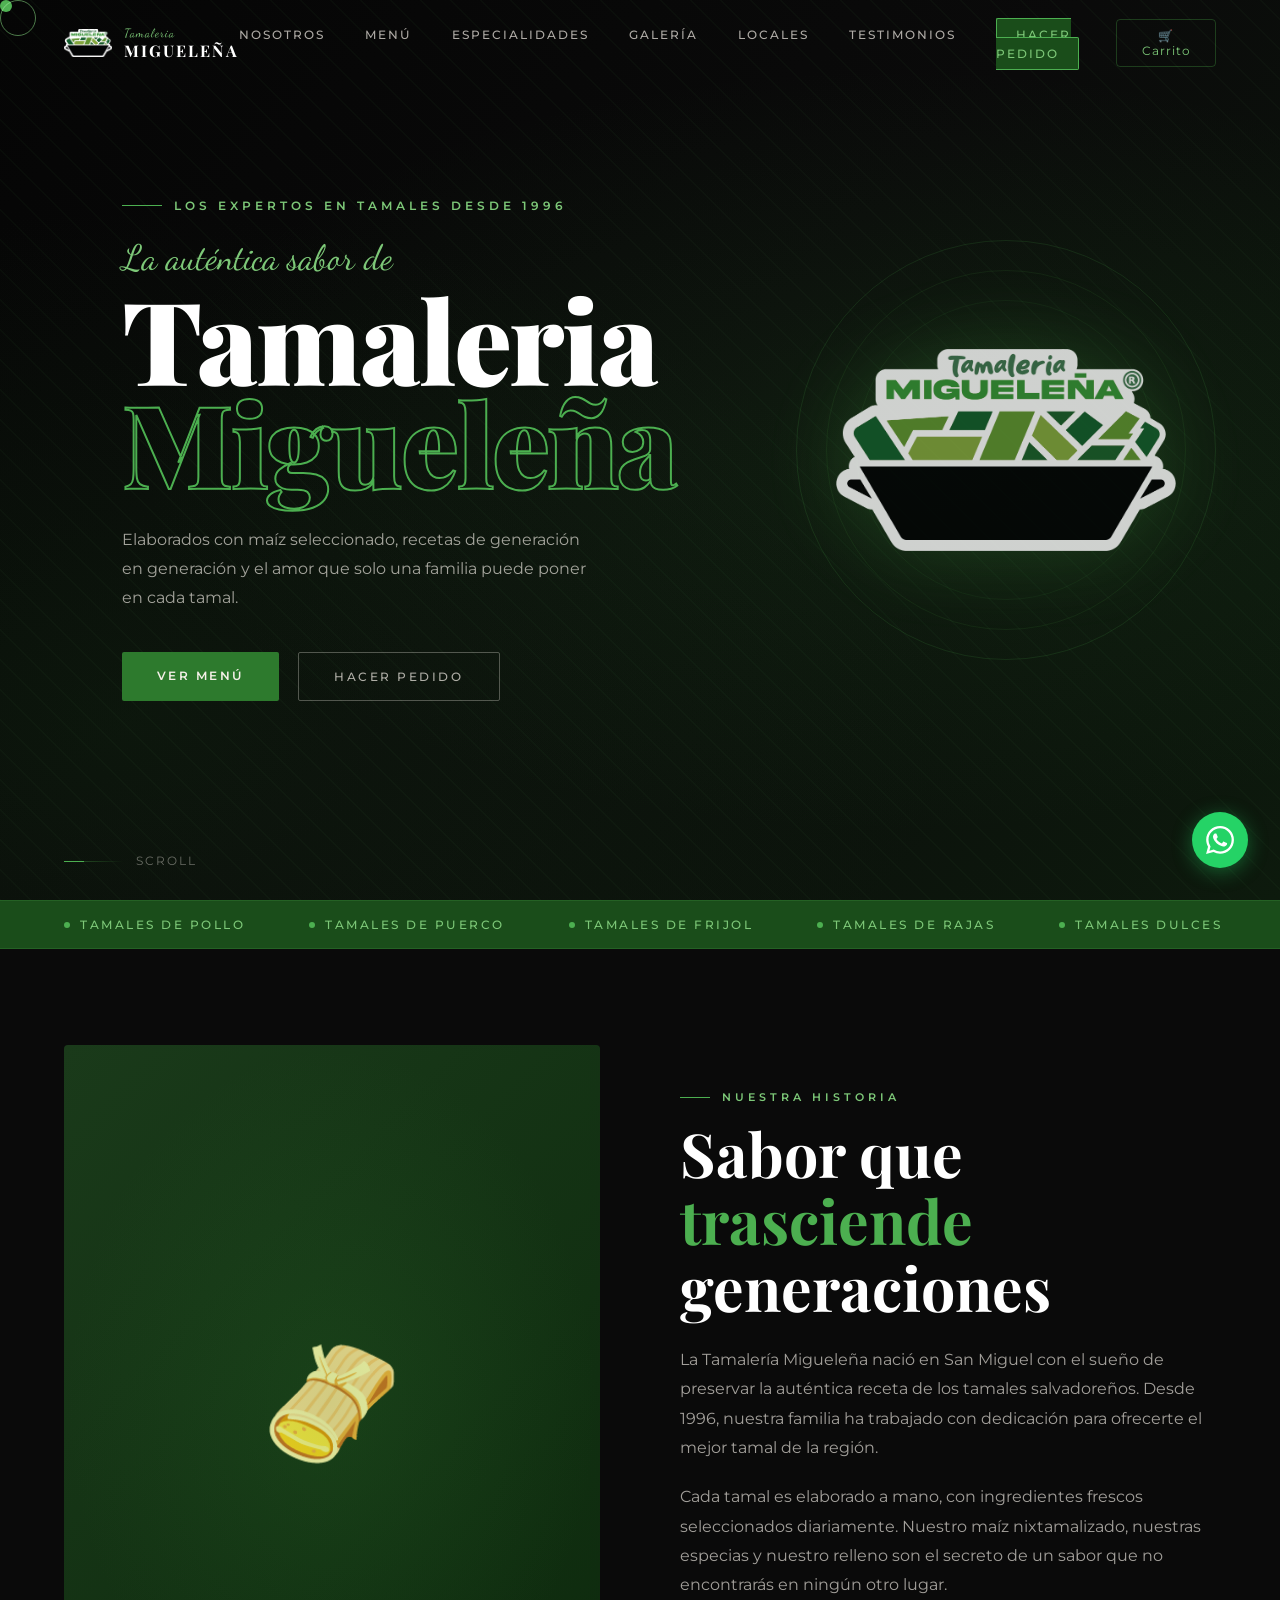
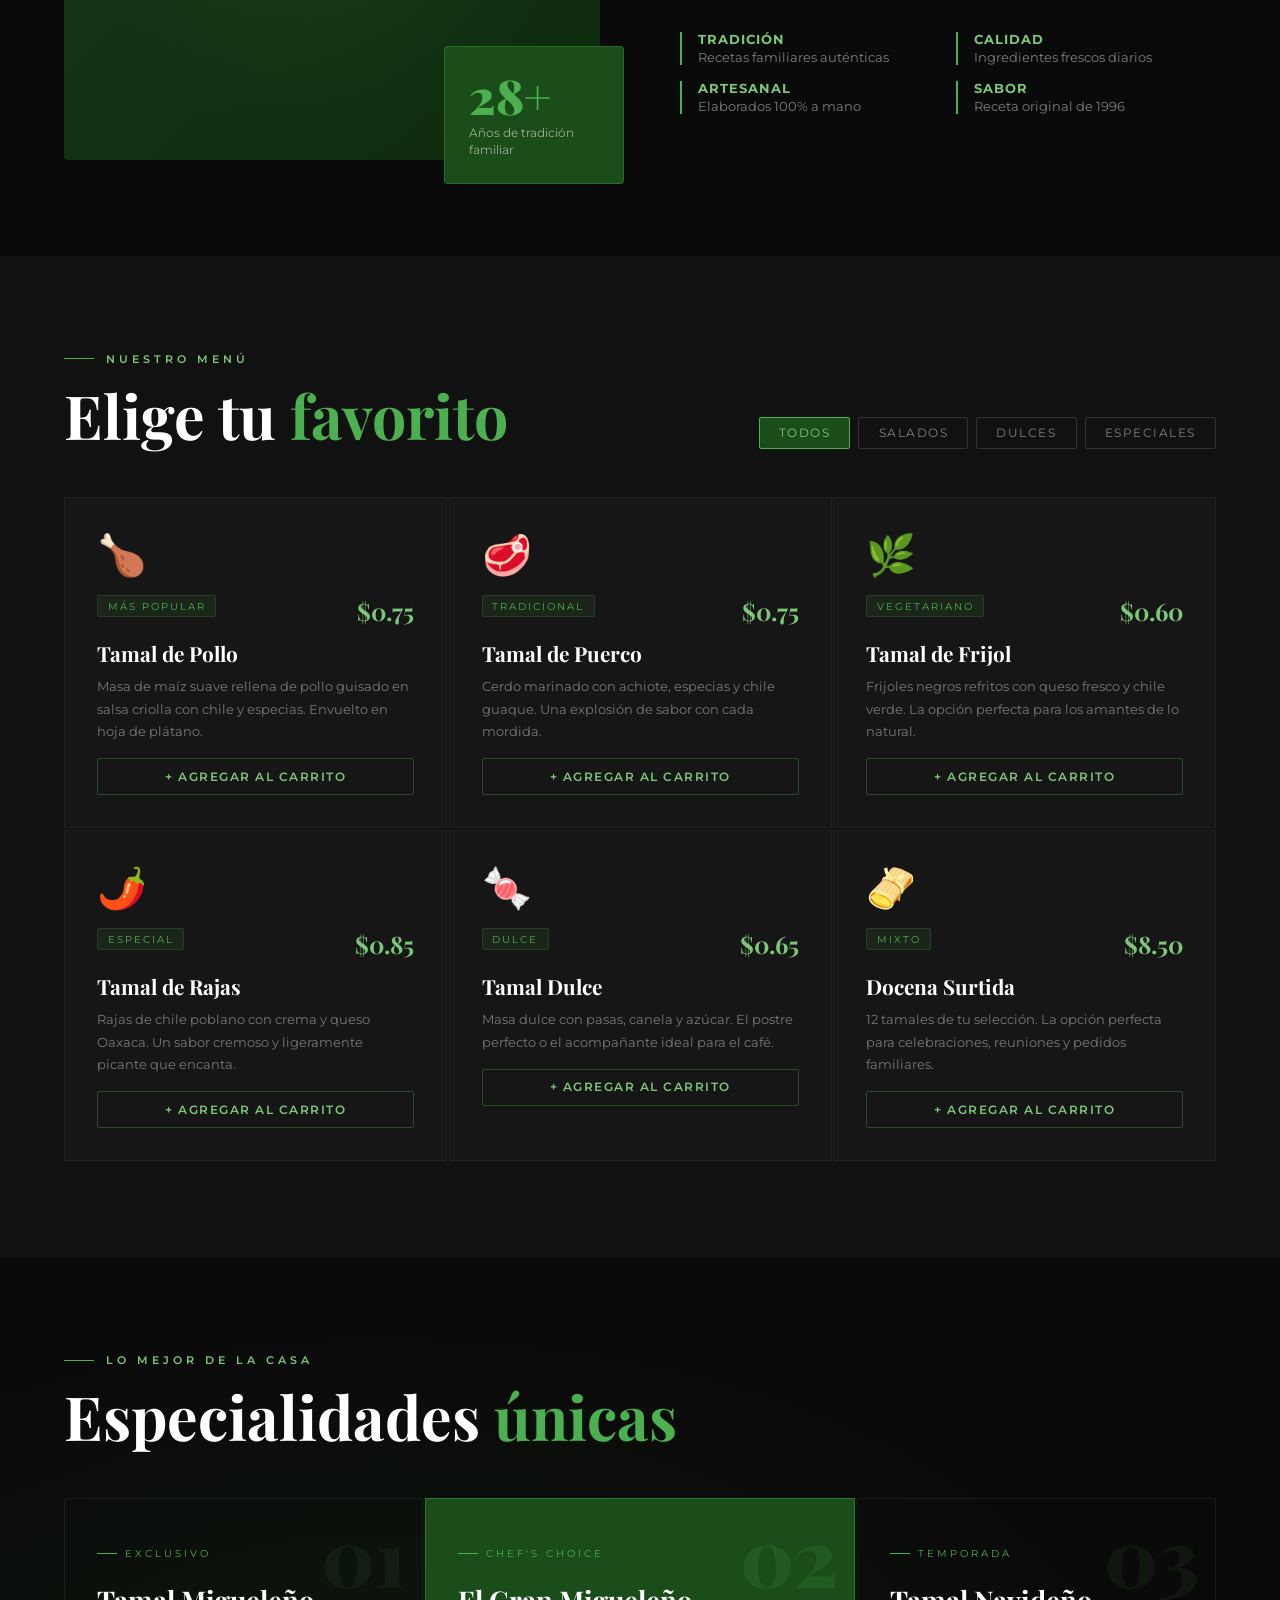
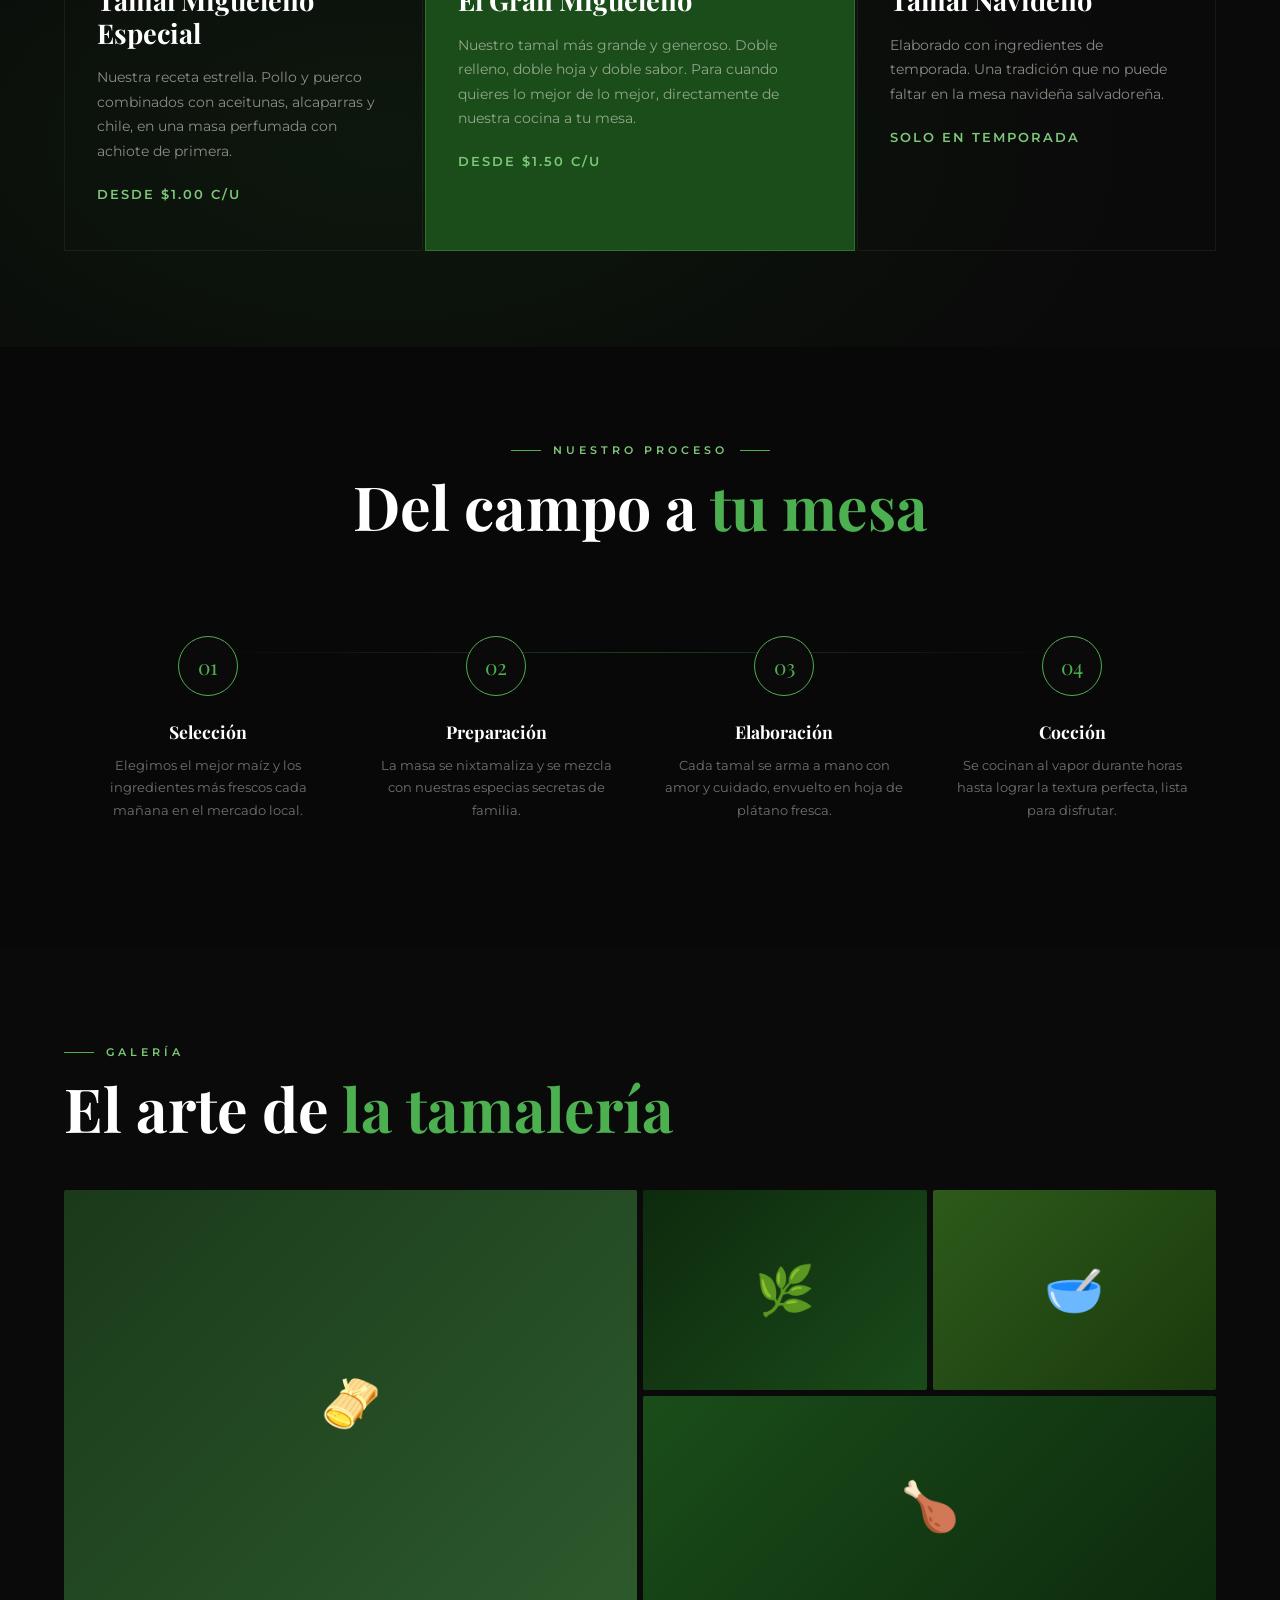
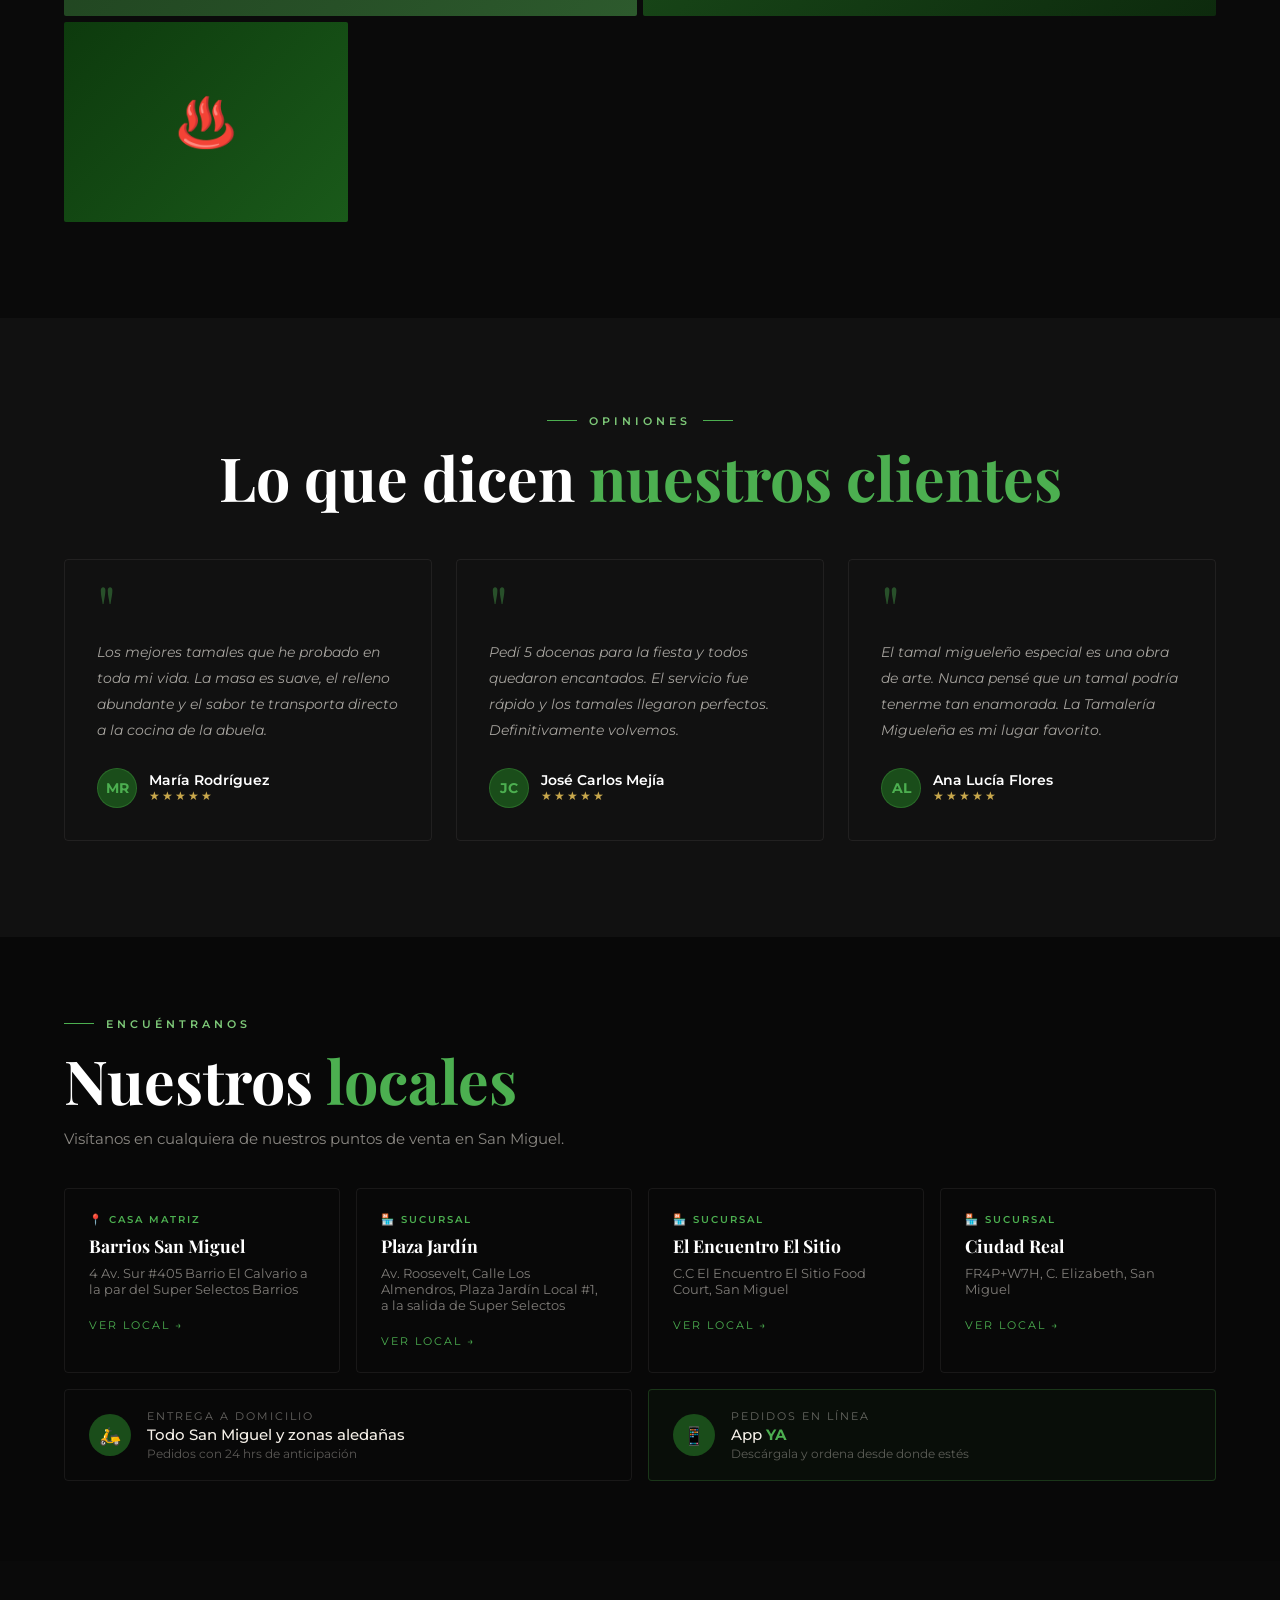
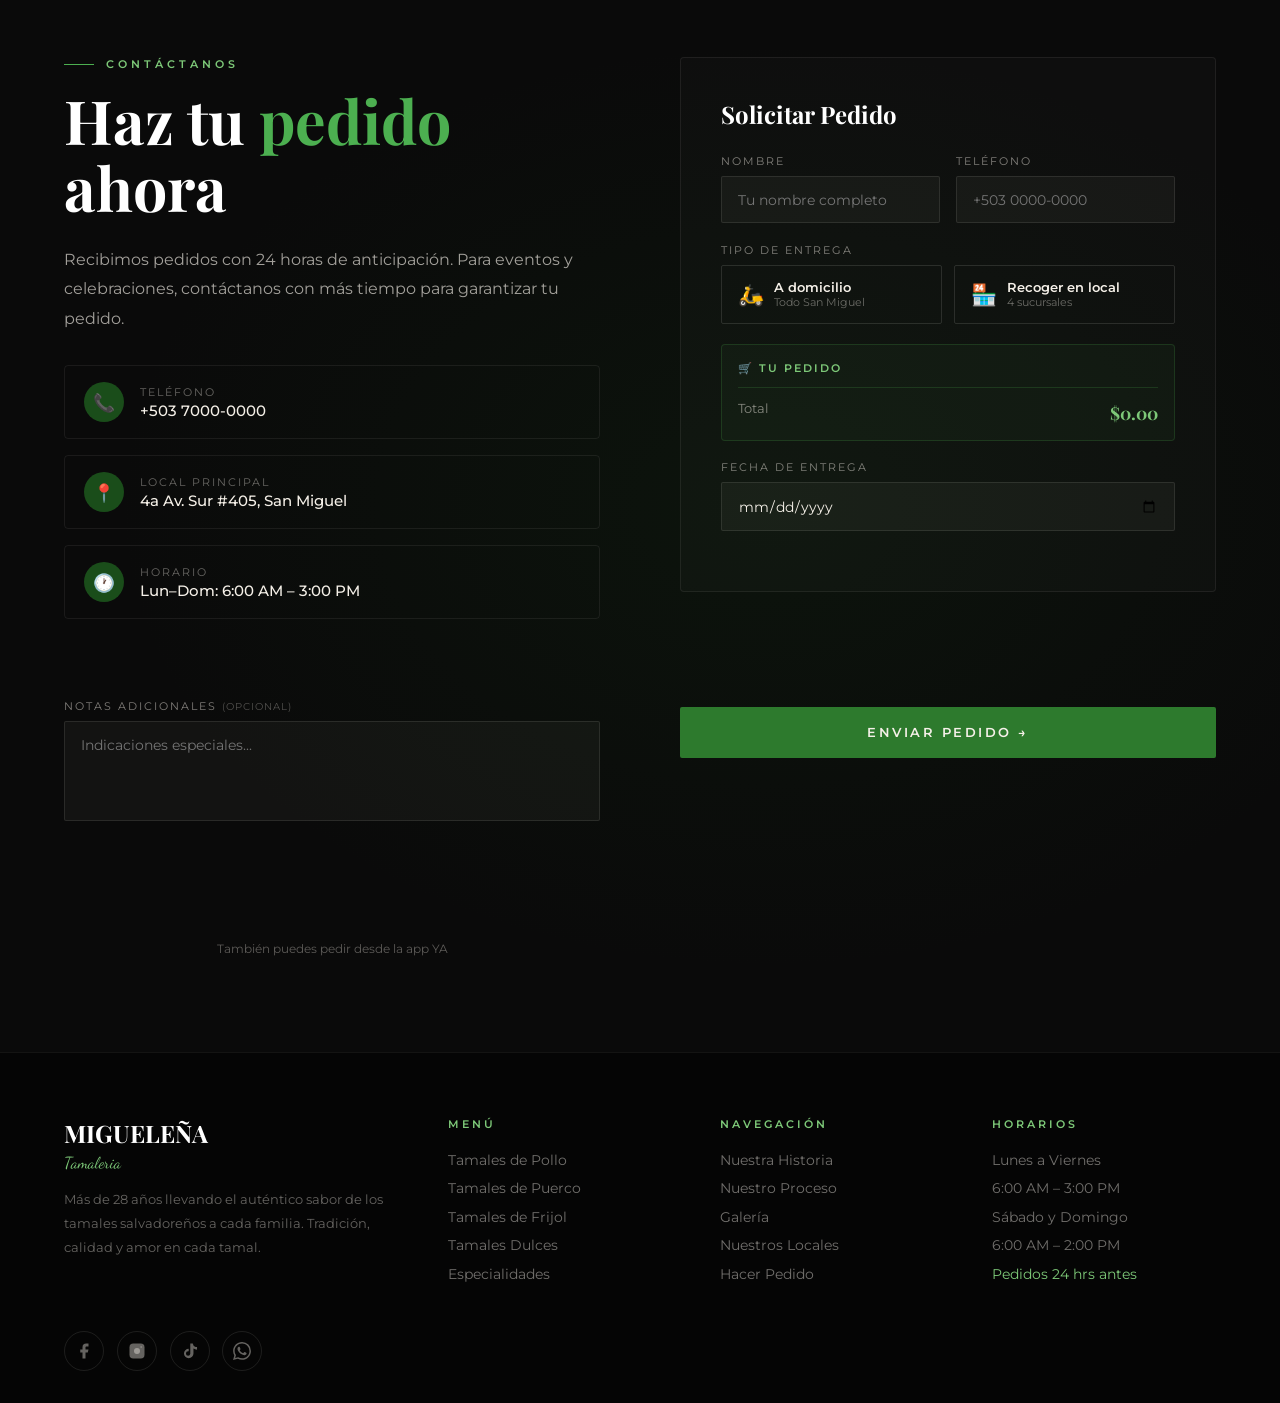
==== index.html @ 34d261a5 "Primer commit" ====
<!DOCTYPE html>
<html lang="es">
<head>
<meta charset="UTF-8">
<meta name="viewport" content="width=device-width, initial-scale=1.0">
<title>Tamalería Migueleña</title>
<link href="https://fonts.googleapis.com/css2?family=Playfair+Display:ital,wght@0,400;0,700;0,900;1,400&family=Montserrat:wght@300;400;500;600;700&family=Dancing+Script:wght@600&display=swap" rel="stylesheet">
<link rel="stylesheet" href="styles.css">
</head>
<body>

<!-- CURSOR -->
<div class="cursor" id="cursor"></div>
<div class="cursor-ring" id="cursor-ring"></div>

<!-- NAVBAR -->
<nav id="navbar">
  <a href="#hero" class="nav-logo">
    <div class="nav-logo-icon" style="background:transparent;border:none;padding:0;width:48px;height:48px;">
      <img src="LOGO-TAMALERIA LA MIGUELEÑA.png" style="width:100%;height:100%;object-fit:contain;">
    </div>
    <div class="nav-logo-text">
      <span class="nav-logo-top">Tamaleria</span>
      <span class="nav-logo-bottom">Migueleña</span>
    </div>
  </a>
  <ul class="nav-links">
    <li><a href="#nosotros">Nosotros</a></li>
    <li><a href="#menu">Menú</a></li>
    <li><a href="#especialidades">Especialidades</a></li>
    <li><a href="#galeria">Galería</a></li>
    <li><a href="#locales">Locales</a></li>
    <li><a href="#testimonios">Testimonios</a></li>
    <li><a href="#pedidos" class="nav-cta">Hacer Pedido</a></li>
  </ul>
  <button onclick="toggleCarrito()" style="position:relative;background:transparent;border:1px solid rgba(77,175,74,0.3);border-radius:4px;padding:0.5rem 1rem;color:var(--verde-claro);cursor:pointer;font-family:'Montserrat',sans-serif;font-size:0.75rem;letter-spacing:1px;">
    🛒 Carrito
    <span id="carrito-badge" style="display:none;position:absolute;top:-8px;right:-8px;background:var(--verde-brillante);color:var(--negro);width:20px;height:20px;border-radius:50%;font-size:0.65rem;font-weight:700;align-items:center;justify-content:center;">0</span>
  </button>
  <button class="hamburger" id="hamburger" aria-label="Abrir menú">
    <span></span><span></span><span></span>
  </button>
</nav>

<!-- MOBILE MENU -->
<div class="mobile-menu" id="mobileMenu">
  <div class="mobile-menu-bg"></div>
  <div class="mobile-menu-pattern"></div>
  <button onclick="hamburger.classList.remove('open'); mobileMenu.classList.remove('open'); document.body.style.overflow='';" style="position:absolute;top:1.5rem;right:1.5rem;background:rgba(26,77,26,0.6);border:1px solid rgba(77,175,74,0.4);color:var(--verde-claro);width:44px;height:44px;border-radius:50%;font-size:1.3rem;cursor:pointer;display:flex;align-items:center;justify-content:center;z-index:10;">✕</button>
  <ul class="mobile-nav-links">
    <li><a href="#nosotros" class="mobile-link">Nosotros <span class="mobile-nav-arrow">→</span></a></li>
    <li><a href="#menu" class="mobile-link">Menú <span class="mobile-nav-arrow">→</span></a></li>
    <li><a href="#especialidades" class="mobile-link">Especialidades <span class="mobile-nav-arrow">→</span></a></li>
    <li><a href="#galeria" class="mobile-link">Galería <span class="mobile-nav-arrow">→</span></a></li>
    <li><a href="#locales" class="mobile-link">Locales <span class="mobile-nav-arrow">→</span></a></li>
    <li><a href="#testimonios" class="mobile-link">Testimonios <span class="mobile-nav-arrow">→</span></a></li>
  </ul>
  <div class="mobile-nav-cta-wrap">
    <a href="#pedidos" class="mobile-nav-cta mobile-link">Hacer Pedido →</a>
  </div>
  <div class="mobile-menu-footer">
    <a href="https://www.facebook.com/tamaleriamiguelenasv/?locale=es_LA" target="_blank" class="mobile-social">Facebook</a>
    <a href="https://www.instagram.com/tamaleriamiguelena/" target="_blank" class="mobile-social">Instagram</a>
    <a href="https://www.tiktok.com/@tamaleria.miguelena?is_from_webapp=1&sender_device=pc" target="_blank" class="mobile-social">TikTok</a>
    <a href="https://wa.me/50370000000" target="_blank" class="mobile-social">WhatsApp</a>
  </div>
</div>

<!-- CARRITO -->
<div id="carrito-panel" style="position:fixed;top:0;right:-420px;width:380px;max-width:95vw;height:100vh;background:#0d0d0d;border-left:1px solid rgba(77,175,74,0.2);z-index:2000;padding:2rem 1.5rem;display:flex;flex-direction:column;gap:1rem;transition:right 0.4s cubic-bezier(.23,1,.32,1);overflow-y:auto;">
  <div style="display:flex;justify-content:space-between;align-items:center;">
    <div style="font-family:'Playfair Display',serif;font-size:1.3rem;color:var(--blanco);font-weight:700;">Tu Pedido</div>
    <button onclick="toggleCarrito()" style="background:transparent;border:none;color:rgba(245,240,232,0.5);font-size:1.5rem;cursor:pointer;">✕</button>
  </div>
  <div id="carrito-vacio" style="text-align:center;padding:2rem 0;color:rgba(245,240,232,0.3);font-size:0.88rem;">Tu carrito está vacío.<br>Agrega tamales desde el menú.</div>
  <div id="carrito-lista"></div>
  <div style="border-top:1px solid rgba(77,175,74,0.2);padding-top:1rem;display:flex;justify-content:space-between;align-items:center;">
    <span style="font-size:0.8rem;letter-spacing:2px;text-transform:uppercase;color:rgba(245,240,232,0.5);">Total</span>
    <span id="carrito-total" style="font-family:'Playfair Display',serif;font-size:1.5rem;color:var(--verde-claro);font-weight:700;">$0.00</span>
  </div>
 <button id="carrito-btn" onclick="toggleCarrito(); document.getElementById('pedidos').scrollIntoView({behavior:'smooth'});" style="width:100%;padding:1.1rem;background:var(--verde-medio);border:none;color:var(--crema);font-family:'Montserrat',sans-serif;font-size:0.8rem;font-weight:600;letter-spacing:2.5px;text-transform:uppercase;cursor:pointer;border-radius:2px;opacity:0.4;pointer-events:none;">
    Terminar Pedido →
  </button>
</div>
<div id="carrito-overlay" onclick="toggleCarrito()" style="display:none;position:fixed;inset:0;background:rgba(0,0,0,0.5);z-index:1999;"></div>

<!-- HERO -->
<section id="hero">
  <div class="hero-bg"></div>
  <div class="hero-pattern"></div>
  <div class="hero-content">
    <div class="hero-eyebrow">
      <div class="hero-eyebrow-line"></div>
      <span class="hero-eyebrow-text">Los expertos en tamales desde 1996</span>
    </div>
    <p class="hero-tagline">La auténtica sabor de</p>
    <h1 class="hero-title">
      Tamaleria<br>
      <span>Migueleña</span>
    </h1>
    <p class="hero-desc">Elaborados con maíz seleccionado, recetas de generación en generación y el amor que solo una familia puede poner en cada tamal.</p>
    <div class="hero-actions">
      <a href="#menu" class="btn-primary"><span>Ver Menú</span></a>
      <a href="#pedidos" class="btn-outline">Hacer Pedido</a>
    </div>
  </div>
  <div class="hero-visual">
    <div class="hero-tamale-art">
      <div class="circle-deco"></div>
      <div class="circle-deco"></div>
      <div class="circle-deco"></div>
      <div class="hero-logo-big">
        <img src="LOGO-TAMALERIA LA MIGUELEÑA.png" alt="Tamalería Migueleña" class="pot-illustration" onerror="this.style.display='none'; this.parentNode.innerHTML='<div style=\'font-size:8rem;text-align:center\'>🫔</div>'">
      </div>
    </div>
  </div>
  <div class="hero-scroll">
    <div class="scroll-line"></div>
    Scroll
  </div>
</section>

<!-- STRIP -->
<div class="strip">
  <div class="strip-inner">
    <div class="strip-item"><div class="strip-dot"></div>Tamales de Pollo</div>
    <div class="strip-item"><div class="strip-dot"></div>Tamales de Puerco</div>
    <div class="strip-item"><div class="strip-dot"></div>Tamales de Frijol</div>
    <div class="strip-item"><div class="strip-dot"></div>Tamales de Rajas</div>
    <div class="strip-item"><div class="strip-dot"></div>Tamales Dulces</div>
    <div class="strip-item"><div class="strip-dot"></div>Pedidos al por Mayor</div>
    <div class="strip-item"><div class="strip-dot"></div>Entrega a Domicilio</div>
    <div class="strip-item"><div class="strip-dot"></div>Tamales de Pollo</div>
    <div class="strip-item"><div class="strip-dot"></div>Tamales de Puerco</div>
    <div class="strip-item"><div class="strip-dot"></div>Tamales de Frijol</div>
    <div class="strip-item"><div class="strip-dot"></div>Tamales de Rajas</div>
    <div class="strip-item"><div class="strip-dot"></div>Tamales Dulces</div>
    <div class="strip-item"><div class="strip-dot"></div>Pedidos al por Mayor</div>
    <div class="strip-item"><div class="strip-dot"></div>Entrega a Domicilio</div>
  </div>
</div>

<!-- NOSOTROS -->
<section id="nosotros">
  <div class="nosotros-image-wrapper reveal">
    <div class="nosotros-img-main">
      <img src="LOGO-TAMALERIA LA MIGUELEÑA.png" alt="Logo" style="width:70%;filter:drop-shadow(0 20px 60px rgba(0,0,0,0.6))" onerror="this.style.display='none';this.parentNode.insertAdjacentHTML('beforeend','<div style=\'font-size:7rem\'>🫔</div>')">
    </div>
    <div class="nosotros-accent-card">
      <div class="nosotros-accent-num">28+</div>
      <div class="nosotros-accent-text">Años de tradición familiar</div>
    </div>
  </div>
  <div class="nosotros-text reveal">
    <div class="section-label">
      <div class="section-label-line"></div>
      <span class="section-label-text">Nuestra Historia</span>
    </div>
    <h2 class="section-title">Sabor que <em>trasciende</em> generaciones</h2>
    <p style="margin-top:1.5rem">La Tamalería Migueleña nació en San Miguel con el sueño de preservar la auténtica receta de los tamales salvadoreños. Desde 1996, nuestra familia ha trabajado con dedicación para ofrecerte el mejor tamal de la región.</p>
    <p>Cada tamal es elaborado a mano, con ingredientes frescos seleccionados diariamente. Nuestro maíz nixtamalizado, nuestras especias y nuestro relleno son el secreto de un sabor que no encontrarás en ningún otro lugar.</p>
    <div class="nosotros-values">
      <div class="valor">
        <div class="valor-title">Tradición</div>
        <div class="valor-desc">Recetas familiares auténticas</div>
      </div>
      <div class="valor">
        <div class="valor-title">Calidad</div>
        <div class="valor-desc">Ingredientes frescos diarios</div>
      </div>
      <div class="valor">
        <div class="valor-title">Artesanal</div>
        <div class="valor-desc">Elaborados 100% a mano</div>
      </div>
      <div class="valor">
        <div class="valor-title">Sabor</div>
        <div class="valor-desc">Receta original de 1996</div>
      </div>
    </div>
  </div>
</section>

<!-- MENÚ -->
<section id="menu">
  <div class="menu-header">
    <div>
      <div class="section-label">
        <div class="section-label-line"></div>
        <span class="section-label-text">Nuestro Menú</span>
      </div>
      <h2 class="section-title">Elige tu <em>favorito</em></h2>
    </div>
    <div class="menu-filters">
      <button class="filter-btn active">Todos</button>
      <button class="filter-btn">Salados</button>
      <button class="filter-btn">Dulces</button>
      <button class="filter-btn">Especiales</button>
    </div>
  </div>
  <div class="menu-grid">
    <div class="menu-item reveal">
      <span class="menu-icon">🍗</span>
      <div class="menu-item-top">
        <span class="menu-badge">Más Popular</span>
        <span class="menu-price">$0.75</span>
      </div>
      <div class="menu-name">Tamal de Pollo</div>
      <div class="menu-desc">Masa de maíz suave rellena de pollo guisado en salsa criolla con chile y especias. Envuelto en hoja de plátano.</div>
    <button class="btn-agregar" onclick="agregarAlCarrito('Tamal de Pollo',0.75)">+ Agregar al carrito</button>
    </div>
    <div class="menu-item reveal">
      <span class="menu-icon">🥩</span>
      <div class="menu-item-top">
        <span class="menu-badge">Tradicional</span>
        <span class="menu-price">$0.75</span>
      </div>
      <div class="menu-name">Tamal de Puerco</div>
      <div class="menu-desc">Cerdo marinado con achiote, especias y chile guaque. Una explosión de sabor con cada mordida.</div>
    <button class="btn-agregar" onclick="agregarAlCarrito('Tamal de Pollo',0.75)">+ Agregar al carrito</button>
    </div>
    <div class="menu-item reveal">
      <span class="menu-icon">🌿</span>
      <div class="menu-item-top">
        <span class="menu-badge">Vegetariano</span>
        <span class="menu-price">$0.60</span>
      </div>
      <div class="menu-name">Tamal de Frijol</div>
      <div class="menu-desc">Frijoles negros refritos con queso fresco y chile verde. La opción perfecta para los amantes de lo natural.</div>
    <button class="btn-agregar" onclick="agregarAlCarrito('Tamal de Pollo',0.75)">+ Agregar al carrito</button>
    </div>
    <div class="menu-item reveal">
      <span class="menu-icon">🌶️</span>
      <div class="menu-item-top">
        <span class="menu-badge">Especial</span>
        <span class="menu-price">$0.85</span>
      </div>
      <div class="menu-name">Tamal de Rajas</div>
      <div class="menu-desc">Rajas de chile poblano con crema y queso Oaxaca. Un sabor cremoso y ligeramente picante que encanta.</div>
    <button class="btn-agregar" onclick="agregarAlCarrito('Tamal de Pollo',0.75)">+ Agregar al carrito</button>
    </div>
    <div class="menu-item reveal">
      <span class="menu-icon">🍬</span>
      <div class="menu-item-top">
        <span class="menu-badge">Dulce</span>
        <span class="menu-price">$0.65</span>
      </div>
      <div class="menu-name">Tamal Dulce</div>
      <div class="menu-desc">Masa dulce con pasas, canela y azúcar. El postre perfecto o el acompañante ideal para el café.</div>
    <button class="btn-agregar" onclick="agregarAlCarrito('Tamal de Pollo',0.75)">+ Agregar al carrito</button>
    </div>
    <div class="menu-item reveal">
      <span class="menu-icon">🫔</span>
      <div class="menu-item-top">
        <span class="menu-badge">Mixto</span>
        <span class="menu-price">$8.50</span>
      </div>
      <div class="menu-name">Docena Surtida</div>
      <div class="menu-desc">12 tamales de tu selección. La opción perfecta para celebraciones, reuniones y pedidos familiares.</div>
      <button class="btn-agregar" onclick="agregarAlCarrito('Tamal de Pollo',0.75)">+ Agregar al carrito</button>
    </div>
  </div>
</section>

<!-- ESPECIALIDADES -->
<section id="especialidades">
  <div class="esp-bg"></div>
  <div class="section-label reveal">
    <div class="section-label-line"></div>
    <span class="section-label-text">Lo Mejor de la Casa</span>
  </div>
  <h2 class="section-title reveal">Especialidades <em>únicas</em></h2>
  <div class="esp-grid">
    <div class="esp-card reveal">
      <div class="esp-number">01</div>
      <div class="esp-tag">Exclusivo</div>
      <div class="esp-name">Tamal Migueleño Especial</div>
      <div class="esp-desc">Nuestra receta estrella. Pollo y puerco combinados con aceitunas, alcaparras y chile, en una masa perfumada con achiote de primera.</div>
      <div class="esp-price">Desde $1.00 c/u</div>
    </div>
    <div class="esp-card featured reveal">
      <div class="esp-number">02</div>
      <div class="esp-tag">Chef's Choice</div>
      <div class="esp-name">El Gran Migueleño</div>
      <div class="esp-desc">Nuestro tamal más grande y generoso. Doble relleno, doble hoja y doble sabor. Para cuando quieres lo mejor de lo mejor, directamente de nuestra cocina a tu mesa.</div>
      <div class="esp-price">Desde $1.50 c/u</div>
    </div>
    <div class="esp-card reveal">
      <div class="esp-number">03</div>
      <div class="esp-tag">Temporada</div>
      <div class="esp-name">Tamal Navideño</div>
      <div class="esp-desc">Elaborado con ingredientes de temporada. Una tradición que no puede faltar en la mesa navideña salvadoreña.</div>
      <div class="esp-price">Solo en temporada</div>
    </div>
  </div>
</section>

<!-- PROCESO -->
<section id="proceso">
  <div class="proceso-header">
    <div class="section-label" style="justify-content:center">
      <div class="section-label-line"></div>
      <span class="section-label-text">Nuestro Proceso</span>
      <div class="section-label-line"></div>
    </div>
    <h2 class="section-title reveal">Del campo a <em>tu mesa</em></h2>
  </div>
  <div class="proceso-steps">
    <div class="paso reveal">
      <div class="paso-num">01</div>
      <div class="paso-title">Selección</div>
      <div class="paso-desc">Elegimos el mejor maíz y los ingredientes más frescos cada mañana en el mercado local.</div>
    </div>
    <div class="paso reveal">
      <div class="paso-num">02</div>
      <div class="paso-title">Preparación</div>
      <div class="paso-desc">La masa se nixtamaliza y se mezcla con nuestras especias secretas de familia.</div>
    </div>
    <div class="paso reveal">
      <div class="paso-num">03</div>
      <div class="paso-title">Elaboración</div>
      <div class="paso-desc">Cada tamal se arma a mano con amor y cuidado, envuelto en hoja de plátano fresca.</div>
    </div>
    <div class="paso reveal">
      <div class="paso-num">04</div>
      <div class="paso-title">Cocción</div>
      <div class="paso-desc">Se cocinan al vapor durante horas hasta lograr la textura perfecta, lista para disfrutar.</div>
    </div>
  </div>
</section>

<!-- GALERIA -->
<section id="galeria">
  <div class="section-label reveal">
    <div class="section-label-line"></div>
    <span class="section-label-text">Galería</span>
  </div>
  <h2 class="section-title reveal">El arte de <em>la tamalería</em></h2>
  <div class="galeria-grid reveal">
    <div class="gal-item">
      <div class="gal-placeholder gal-1">🫔</div>
      <div class="gal-overlay"><span class="gal-label">Tamales Artesanales</span></div>
    </div>
    <div class="gal-item">
      <div class="gal-placeholder gal-2">🌿</div>
      <div class="gal-overlay"><span class="gal-label">Hojas Naturales</span></div>
    </div>
    <div class="gal-item">
      <div class="gal-placeholder gal-3">🥣</div>
      <div class="gal-overlay"><span class="gal-label">Masa Artesanal</span></div>
    </div>
    <div class="gal-item">
      <div class="gal-placeholder gal-4">🍗</div>
      <div class="gal-overlay"><span class="gal-label">Relleno Selecto</span></div>
    </div>
    <div class="gal-item">
      <div class="gal-placeholder gal-5">♨️</div>
      <div class="gal-overlay"><span class="gal-label">Cocción al Vapor</span></div>
    </div>
  </div>
</section>

<!-- TESTIMONIOS -->
<section id="testimonios">
  <div class="test-header">
    <div class="section-label" style="justify-content:center">
      <div class="section-label-line"></div>
      <span class="section-label-text">Opiniones</span>
      <div class="section-label-line"></div>
    </div>
    <h2 class="section-title reveal">Lo que dicen <em>nuestros clientes</em></h2>
  </div>
  <div class="test-grid">
    <div class="test-card reveal">
      <div class="test-quote">"</div>
      <p class="test-text">Los mejores tamales que he probado en toda mi vida. La masa es suave, el relleno abundante y el sabor te transporta directo a la cocina de la abuela.</p>
      <div class="test-author">
        <div class="test-avatar">MR</div>
        <div>
          <div class="test-name">María Rodríguez</div>
          <div class="test-stars">★★★★★</div>
        </div>
      </div>
    </div>
    <div class="test-card reveal">
      <div class="test-quote">"</div>
      <p class="test-text">Pedí 5 docenas para la fiesta y todos quedaron encantados. El servicio fue rápido y los tamales llegaron perfectos. Definitivamente volvemos.</p>
      <div class="test-author">
        <div class="test-avatar">JC</div>
        <div>
          <div class="test-name">José Carlos Mejía</div>
          <div class="test-stars">★★★★★</div>
        </div>
      </div>
    </div>
    <div class="test-card reveal">
      <div class="test-quote">"</div>
      <p class="test-text">El tamal migueleño especial es una obra de arte. Nunca pensé que un tamal podría tenerme tan enamorada. La Tamalería Migueleña es mi lugar favorito.</p>
      <div class="test-author">
        <div class="test-avatar">AL</div>
        <div>
          <div class="test-name">Ana Lucía Flores</div>
          <div class="test-stars">★★★★★</div>
        </div>
      </div>
    </div>
  </div>
</section>

<!-- LOCALES -->
<section id="locales">
  <div class="section-label reveal">
    <div class="section-label-line"></div>
    <span class="section-label-text">Encuéntranos</span>
  </div>
  <h2 class="section-title reveal">Nuestros <em>locales</em></h2>
  <p class="reveal" style="margin-top:1rem;font-size:0.95rem;color:rgba(245,240,232,0.55);max-width:560px;">Visítanos en cualquiera de nuestros puntos de venta en San Miguel.</p>
<div class="locales-grid">
    <a href="barrios.html" class="local-card reveal" style="text-decoration:none;">
      <div class="local-tag">📍 Casa Matriz</div>
      <div class="local-name">Barrios San Miguel</div>
      <div class="local-addr">4 Av. Sur #405 Barrio El Calvario a la par del Super Selectos Barrios</div>
      <div style="margin-top:0.8rem;font-size:0.7rem;letter-spacing:2px;text-transform:uppercase;color:var(--verde-brillante);">Ver local →</div>
    </a>
    <a href="plazajardin.html" class="local-card reveal" style="text-decoration:none;">
      <div class="local-tag">🏪 Sucursal</div>
      <div class="local-name">Plaza Jardín</div>
      <div class="local-addr">Av. Roosevelt, Calle Los Almendros, Plaza Jardín Local #1, a la salida de Super Selectos</div>
      <div style="margin-top:0.8rem;font-size:0.7rem;letter-spacing:2px;text-transform:uppercase;color:var(--verde-brillante);">Ver local →</div>
    </a>
    <a href="elencuentro.html" class="local-card reveal" style="text-decoration:none;">
      <div class="local-tag">🏪 Sucursal</div>
      <div class="local-name">El Encuentro El Sitio</div>
      <div class="local-addr">C.C El Encuentro El Sitio Food Court, San Miguel</div>
      <div style="margin-top:0.8rem;font-size:0.7rem;letter-spacing:2px;text-transform:uppercase;color:var(--verde-brillante);">Ver local →</div>
    </a>
    <a href="ciudadreal.html" class="local-card reveal" style="text-decoration:none;">
      <div class="local-tag">🏪 Sucursal</div>
      <div class="local-name">Ciudad Real</div>
      <div class="local-addr">FR4P+W7H, C. Elizabeth, San Miguel</div>
      <div style="margin-top:0.8rem;font-size:0.7rem;letter-spacing:2px;text-transform:uppercase;color:var(--verde-brillante);">Ver local →</div>
    </a>
  </div>
  <div class="locales-extras">
    <a href="#pedidos" class="extra-card reveal" style="text-decoration:none;cursor:pointer;">
      <div class="extra-icon">🛵</div>
      <div>
        <div class="extra-label">Entrega a domicilio</div>
        <div class="extra-value">Todo San Miguel y zonas aledañas</div>
        <div class="extra-note">Pedidos con 24 hrs de anticipación</div>
      </div>
    </a>
    <a href="https://www.pedidosyasv.com.sv/restaurantes/san-miguel/tamaleria-miguelena-menu?origin=shop_list" target="_blank" class="extra-card highlight reveal" style="text-decoration:none;cursor:pointer;">
      <div class="extra-icon">📱</div>
      <div>
        <div class="extra-label">Pedidos en línea</div>
        <div class="extra-value">App <span class="ya-badge">YA</span></div>
        <div class="extra-note">Descárgala y ordena desde donde estés</div>
      </div>
    </a>
  </div>
</section>

<!-- PEDIDOS -->
<section id="pedidos">
  <div class="pedidos-bg"></div>
  <div class="pedidos-content">
    <div class="pedido-info">
      <div class="section-label reveal">
        <div class="section-label-line"></div>
        <span class="section-label-text">Contáctanos</span>
      </div>
      <h2 class="section-title reveal">Haz tu <em>pedido</em> ahora</h2>
      <p style="margin-top:1.5rem" class="reveal">Recibimos pedidos con 24 horas de anticipación. Para eventos y celebraciones, contáctanos con más tiempo para garantizar tu pedido.</p>
      <div class="contact-items reveal">
        <div class="contact-item">
          <div class="contact-icon">📞</div>
          <div>
            <div class="contact-label">Teléfono</div>
            <div class="contact-value">+503 7000-0000</div>
          </div>
        </div>
        <div class="contact-item">
          <div class="contact-icon">📍</div>
          <div>
            <div class="contact-label">Local Principal</div>
            <div class="contact-value">4a Av. Sur #405, San Miguel</div>
          </div>
        </div>
        <div class="contact-item">
          <div class="contact-icon">🕐</div>
          <div>
            <div class="contact-label">Horario</div>
            <div class="contact-value">Lun–Dom: 6:00 AM – 3:00 PM</div>
          </div>
        </div>
      </div>
    </div>
    <div class="pedido-form reveal">
      <div class="form-title">Solicitar Pedido</div>
      <div class="form-row">
        <div class="form-group">
          <label>Nombre</label>
          <input type="text" placeholder="Tu nombre completo">
        </div>
        <div class="form-group">
          <label>Teléfono</label>
          <input type="tel" placeholder="+503 0000-0000">
        </div>
      </div>
      <div class="form-group">
        <label>Tipo de entrega</label>
        <div class="entrega-opts">
          <div class="entrega-opt" data-val="domicilio" onclick="selectEntrega(this)">
            <span class="entrega-opt-icon">🛵</span>
            <div>
              <div class="entrega-opt-title">A domicilio</div>
              <div class="entrega-opt-sub">Todo San Miguel</div>
            </div>
          </div>
          <div class="entrega-opt" data-val="local" onclick="selectEntrega(this)">
            <span class="entrega-opt-icon">🏪</span>
            <div>
              <div class="entrega-opt-title">Recoger en local</div>
              <div class="entrega-opt-sub">4 sucursales</div>
            </div>
          </div>
        </div>
      </div>
      <div class="form-group" id="campo-direccion" style="display:none;">
        <label>Dirección de entrega</label>
        <input type="text" placeholder="Colonia, calle, referencia...">
        <div class="form-hint">✓ Entregamos en todo San Miguel y zonas aledañas</div>
      </div>
      <div class="form-group" id="campo-local" style="display:none;">
        <label>Selecciona el local</label>
        <select>
          <option value="">Elige tu sucursal</option>
          <option>Barrios San Miguel — 4a Av. Sur #405</option>
          <option>Plaza Jardín</option>
          <option>El Encuentro El Sitio</option>
          <option>Ciudad Real</option>
        </select>
      </div>
    <!-- RESUMEN DEL CARRITO -->
      <div class="form-group" id="resumen-carrito-form" style="background:rgba(77,175,74,0.05);border:1px solid rgba(77,175,74,0.2);border-radius:4px;padding:1rem;">
        <div style="font-size:0.7rem;letter-spacing:2px;text-transform:uppercase;color:var(--verde-claro);font-weight:600;margin-bottom:0.8rem;">🛒 Tu pedido</div>
        <div id="resumen-items" style="font-size:0.85rem;color:var(--crema);"></div>
        <div style="border-top:1px solid rgba(77,175,74,0.2);margin-top:0.8rem;padding-top:0.8rem;display:flex;justify-content:space-between;">
          <span style="font-size:0.8rem;color:rgba(245,240,232,0.5);">Total</span>
          <span id="resumen-total" style="font-family:'Playfair Display',serif;font-size:1.1rem;color:var(--verde-claro);font-weight:700;">$0.00</span>
        </div>
      </div>
        <div class="form-group">
          <label>Fecha de Entrega</label>
          <input type="date">
        </div>
      </div>
      <div class="form-group">
        <label>Notas adicionales <span style="color:rgba(245,240,232,0.3);font-size:0.65rem;letter-spacing:1px;">(opcional)</span></label>
        <textarea placeholder="Indicaciones especiales..."></textarea>
      </div>
      <button class="btn-form"><span>Enviar Pedido →</span></button>
      <div class="form-app-note">También puedes pedir desde la app <span>YA</span></div>
    </div>
  </div>
</section>

<!-- FOOTER -->
<footer>
  <div class="footer-grid">
    <div>
      <div class="footer-brand-name">MIGUELEÑA</div>
      <div class="footer-brand-sub">Tamaleria</div>
      <p class="footer-desc">Más de 28 años llevando el auténtico sabor de los tamales salvadoreños a cada familia. Tradición, calidad y amor en cada tamal.</p>
    </div>
    <div>
      <div class="footer-heading">Menú</div>
      <ul class="footer-links">
        <li><a href="#menu">Tamales de Pollo</a></li>
        <li><a href="#menu">Tamales de Puerco</a></li>
        <li><a href="#menu">Tamales de Frijol</a></li>
        <li><a href="#menu">Tamales Dulces</a></li>
        <li><a href="#especialidades">Especialidades</a></li>
      </ul>
    </div>
    <div>
      <div class="footer-heading">Navegación</div>
      <ul class="footer-links">
        <li><a href="#nosotros">Nuestra Historia</a></li>
        <li><a href="#proceso">Nuestro Proceso</a></li>
        <li><a href="#galeria">Galería</a></li>
        <li><a href="#locales">Nuestros Locales</a></li>
        <li><a href="#pedidos">Hacer Pedido</a></li>
      </ul>
    </div>
    <div>
      <div class="footer-heading">Horarios</div>
      <ul class="footer-links">
        <li><a>Lunes a Viernes</a></li>
        <li><a>6:00 AM – 3:00 PM</a></li>
        <li><a>Sábado y Domingo</a></li>
        <li><a>6:00 AM – 2:00 PM</a></li>
        <li><a style="color:var(--verde-claro)">Pedidos 24 hrs antes</a></li>
      </ul>
    </div>
  </div>
  <div class="footer-social">
  <a href="https://www.facebook.com/tamaleriamiguelenasv/?locale=es_LA" target="_blank" class="social-btn" title="Facebook">
    <svg viewBox="0 0 24 24"><path d="M18 2h-3a5 5 0 00-5 5v3H7v4h3v8h4v-8h3l1-4h-4V7a1 1 0 011-1h3z"/></svg>
  </a>
  <a href="https://www.instagram.com/tamaleriamiguelena/" target="_blank" class="social-btn" title="Instagram">
    <svg viewBox="0 0 24 24"><rect x="2" y="2" width="20" height="20" rx="5"/><circle cx="12" cy="12" r="4"/><circle cx="17.5" cy="6.5" r="1"/></svg>
  </a>
  <a href="https://www.tiktok.com/@tamaleria.miguelena?is_from_webapp=1&sender_device=pc" target="_blank" class="social-btn" title="TikTok">
    <svg viewBox="0 0 24 24"><path d="M19.59 6.69a4.83 4.83 0 01-3.77-4.25V2h-3.45v13.67a2.89 2.89 0 01-2.88 2.5 2.89 2.89 0 01-2.89-2.89 2.89 2.89 0 012.89-2.89c.28 0 .54.04.79.1V9.01a6.34 6.34 0 00-6.33 6.34 6.34 6.34 0 006.33 6.34 6.34 6.34 0 006.34-6.34V8.69a8.18 8.18 0 004.78 1.52V6.74a4.85 4.85 0 01-1.01-.05z"/></svg>
  </a>
  <a href="https://wa.me/50370000000" target="_blank" class="social-btn" title="WhatsApp">
    <svg viewBox="0 0 24 24"><path d="M17.472 14.382c-.297-.149-1.758-.867-2.03-.967-.273-.099-.471-.148-.67.15-.197.297-.767.966-.94 1.164-.173.199-.347.223-.644.075-.297-.15-1.255-.463-2.39-1.475-.883-.788-1.48-1.761-1.653-2.059-.173-.297-.018-.458.13-.606.134-.133.298-.347.446-.52.149-.174.198-.298.298-.497.099-.198.05-.371-.025-.52-.075-.149-.669-1.612-.916-2.207-.242-.579-.487-.5-.669-.51-.173-.008-.371-.01-.57-.01-.198 0-.52.074-.792.372-.272.297-1.04 1.016-1.04 2.479 0 1.462 1.065 2.875 1.213 3.074.149.198 2.096 3.2 5.077 4.487.709.306 1.262.489 1.694.625.712.227 1.36.195 1.871.118.571-.085 1.758-.719 2.006-1.413.248-.694.248-1.289.173-1.413-.074-.124-.272-.198-.57-.347m-5.421 7.403h-.004a9.87 9.87 0 01-5.031-1.378l-.361-.214-3.741.982.998-3.648-.235-.374a9.86 9.86 0 01-1.51-5.26c.001-5.45 4.436-9.884 9.888-9.884 2.64 0 5.122 1.03 6.988 2.898a9.825 9.825 0 012.893 6.994c-.003 5.45-4.437 9.884-9.885 9.884m8.413-18.297A11.815 11.815 0 0012.05 0C5.495 0 .16 5.335.157 11.892c0 2.096.547 4.142 1.588 5.945L.057 24l6.305-1.654a11.882 11.882 0 005.683 1.448h.005c6.554 0 11.89-5.335 11.893-11.893a11.821 11.821 0 00-3.48-8.413z"/></svg>
  </a>
</div>
  </div>
</footer>

<!-- WHATSAPP FLOAT -->
<a href="https://wa.me/50370000000" class="wa-float" target="_blank" title="Pedir por WhatsApp">
  <svg viewBox="0 0 24 24" fill="white">
    <path d="M17.472 14.382c-.297-.149-1.758-.867-2.03-.967-.273-.099-.471-.148-.67.15-.197.297-.767.966-.94 1.164-.173.199-.347.223-.644.075-.297-.15-1.255-.463-2.39-1.475-.883-.788-1.48-1.761-1.653-2.059-.173-.297-.018-.458.13-.606.134-.133.298-.347.446-.52.149-.174.198-.298.298-.497.099-.198.05-.371-.025-.52-.075-.149-.669-1.612-.916-2.207-.242-.579-.487-.5-.669-.51-.173-.008-.371-.01-.57-.01-.198 0-.52.074-.792.372-.272.297-1.04 1.016-1.04 2.479 0 1.462 1.065 2.875 1.213 3.074.149.198 2.096 3.2 5.077 4.487.709.306 1.262.489 1.694.625.712.227 1.36.195 1.871.118.571-.085 1.758-.719 2.006-1.413.248-.694.248-1.289.173-1.413-.074-.124-.272-.198-.57-.347m-5.421 7.403h-.004a9.87 9.87 0 01-5.031-1.378l-.361-.214-3.741.982.998-3.648-.235-.374a9.86 9.86 0 01-1.51-5.26c.001-5.45 4.436-9.884 9.888-9.884 2.64 0 5.122 1.03 6.988 2.898a9.825 9.825 0 012.893 6.994c-.003 5.45-4.437 9.884-9.885 9.884m8.413-18.297A11.815 11.815 0 0012.05 0C5.495 0 .16 5.335.157 11.892c0 2.096.547 4.142 1.588 5.945L.057 24l6.305-1.654a11.882 11.882 0 005.683 1.448h.005c6.554 0 11.89-5.335 11.893-11.893a11.821 11.821 0 00-3.48-8.413z"/>
  </svg>
</a>

<script src="script.js"></script>
</body>
</html>
---- styles.css ----
:root {
  --verde-oscuro: #1a4d1a;
  --verde-medio: #2d7a2d;
  --verde-brillante: #4caf50;
  --verde-claro: #7dc878;
  --verde-hoja: #3d8b37;
  --negro: #0a0a0a;
  --negro-suave: #111111;
  --crema: #f5f0e8;
  --crema-oscuro: #e8e0ce;
  --dorado: #c9a84c;
  --blanco: #ffffff;
}
* { margin: 0; padding: 0; box-sizing: border-box; }
html { scroll-behavior: smooth; }
body { font-family: 'Montserrat', sans-serif; background: var(--negro); color: var(--crema); overflow-x: hidden; }

/* CURSOR */
.cursor, .cursor-ring {
  display: none;
}

@media (pointer: fine) {
  .cursor, .cursor-ring {
    display: block;
  }
}
.cursor { width: 12px; height: 12px; background: var(--verde-brillante); border-radius: 50%; position: fixed; top: 0; left: 0; pointer-events: none; z-index: 9999; transition: transform 0.15s ease; mix-blend-mode: screen; }
.cursor-ring { width: 36px; height: 36px; border: 1.5px solid var(--verde-claro); border-radius: 50%; position: fixed; top: 0; left: 0; pointer-events: none; z-index: 9998; transition: transform 0.35s cubic-bezier(.23,1,.32,1); opacity: 0.6; }

/* NAVBAR */
nav { position: fixed; top: 0; width: 100%; z-index: 1000; padding: 1.2rem 5%; display: flex; align-items: center; justify-content: space-between; transition: all 0.4s ease; }
nav.scrolled { background: rgba(10,10,10,0.95); backdrop-filter: blur(20px); border-bottom: 1px solid rgba(77,175,74,0.2); padding: 0.8rem 5%; }
.nav-logo { display: flex; align-items: center; gap: 12px; text-decoration: none; }
.nav-logo-icon { width: 44px; height: 44px; background: var(--verde-oscuro); border: 2px solid var(--verde-brillante); border-radius: 50%; display: flex; align-items: center; justify-content: center; font-family: 'Dancing Script', cursive; font-size: 1.2rem; color: var(--verde-brillante); }
.nav-logo-text { display: flex; flex-direction: column; }
.nav-logo-top { font-family: 'Dancing Script', cursive; font-size: 0.75rem; color: var(--verde-claro); letter-spacing: 1px; }
.nav-logo-bottom { font-family: 'Playfair Display', serif; font-size: 1rem; font-weight: 700; color: var(--blanco); letter-spacing: 2px; text-transform: uppercase; }
.nav-links { display: flex; gap: 2.5rem; list-style: none; }
.nav-links a { text-decoration: none; font-size: 0.78rem; font-weight: 500; letter-spacing: 2px; text-transform: uppercase; color: rgba(245,240,232,0.7); position: relative; transition: color 0.3s; }
.nav-links a::after { content: ''; position: absolute; bottom: -4px; left: 0; width: 0; height: 1px; background: var(--verde-brillante); transition: width 0.3s ease; }
.nav-links a:hover { color: var(--verde-brillante); }
.nav-links a:hover::after { width: 100%; }
.nav-cta { background: var(--verde-oscuro); border: 1px solid var(--verde-brillante); color: var(--verde-claro) !important; padding: 0.5rem 1.2rem; border-radius: 2px; transition: all 0.3s !important; }
.nav-cta:hover { background: var(--verde-brillante) !important; color: var(--negro) !important; }
.nav-cta::after { display: none !important; }

/* HAMBURGUESA */
.hamburger { display: none; flex-direction: column; justify-content: center; align-items: center; width: 44px; height: 44px; cursor: pointer; background: rgba(26,77,26,0.5); border: 1px solid rgba(77,175,74,0.3); border-radius: 4px; gap: 5px; transition: all 0.3s; z-index: 1100; flex-shrink: 0; }
.hamburger:hover { background: rgba(45,122,45,0.6); border-color: var(--verde-brillante); }
.hamburger span { display: block; width: 22px; height: 2px; background: var(--verde-claro); border-radius: 2px; transition: all 0.35s cubic-bezier(.23,1,.32,1); transform-origin: center; }
.hamburger.open span:nth-child(1) { transform: translateY(7px) rotate(45deg); }
.hamburger.open span:nth-child(2) { opacity: 0; transform: scaleX(0); }
.hamburger.open span:nth-child(3) { transform: translateY(-7px) rotate(-45deg); }

/* MOBILE MENU */
.mobile-menu { position: fixed; top: 0; left: 0; width: 100%; height: 100%; z-index: 1050; background: rgba(5,5,5,0.98); backdrop-filter: blur(20px); display: flex; flex-direction: column; justify-content: center; align-items: center; transform: translateX(110%); transition: transform 0.45s cubic-bezier(.23,1,.32,1); padding: 6rem 2rem 3rem; }
.mobile-menu.open { transform: translateX(0); }
.mobile-menu-bg { position: absolute; inset: 0; pointer-events: none; background: radial-gradient(ellipse at 80% 20%, rgba(26,77,26,0.2) 0%, transparent 60%), radial-gradient(ellipse at 20% 80%, rgba(45,122,45,0.1) 0%, transparent 50%); }
.mobile-menu-pattern { position: absolute; inset: 0; opacity: 0.03; pointer-events: none; background-image: repeating-linear-gradient(45deg, var(--verde-brillante) 0, var(--verde-brillante) 1px, transparent 0, transparent 50%); background-size: 30px 30px; }
.mobile-nav-links { list-style: none; width: 100%; max-width: 340px; position: relative; z-index: 1; }
.mobile-nav-links li { border-bottom: 1px solid rgba(245,240,232,0.06); overflow: hidden; }
.mobile-nav-links li:first-child { border-top: 1px solid rgba(245,240,232,0.06); }
.mobile-nav-links a { display: flex; align-items: center; justify-content: space-between; padding: 1.4rem 0; text-decoration: none; font-family: 'Playfair Display', serif; font-size: 1.8rem; font-weight: 700; color: rgba(245,240,232,0.7); transform: translateX(60px); opacity: 0; transition: color 0.3s, transform 0.4s cubic-bezier(.23,1,.32,1), opacity 0.4s; }
.mobile-menu.open .mobile-nav-links a { transform: translateX(0); opacity: 1; }
.mobile-nav-links li:nth-child(1) a { transition-delay: 0.08s; }
.mobile-nav-links li:nth-child(2) a { transition-delay: 0.14s; }
.mobile-nav-links li:nth-child(3) a { transition-delay: 0.20s; }
.mobile-nav-links li:nth-child(4) a { transition-delay: 0.26s; }
.mobile-nav-links li:nth-child(5) a { transition-delay: 0.32s; }
.mobile-nav-links li:nth-child(6) a { transition-delay: 0.38s; }
.mobile-nav-links a:hover { color: var(--verde-brillante); padding-left: 8px; }
.mobile-nav-arrow { font-size: 1.2rem; color: var(--verde-brillante); opacity: 0.5; transition: opacity 0.3s, transform 0.3s; }
.mobile-nav-links a:hover .mobile-nav-arrow { opacity: 1; transform: translateX(6px); }
.mobile-nav-cta-wrap { margin-top: 2rem; width: 100%; max-width: 340px; position: relative; z-index: 1; transform: translateY(20px); opacity: 0; transition: transform 0.4s cubic-bezier(.23,1,.32,1) 0.42s, opacity 0.4s 0.42s; padding-bottom: 5rem; }
.mobile-menu.open .mobile-nav-cta-wrap { transform: translateY(0); opacity: 1; }
.mobile-nav-cta { display: block; width: 100%; text-align: center; background: var(--verde-medio); border: 1px solid var(--verde-brillante); color: var(--crema); text-decoration: none; padding: 1.1rem; font-family: 'Montserrat', sans-serif; font-size: 0.8rem; font-weight: 600; letter-spacing: 2.5px; text-transform: uppercase; border-radius: 2px; transition: all 0.3s; }
.mobile-nav-cta:hover { background: var(--verde-brillante); color: var(--negro); }
.mobile-menu-footer { position: absolute; bottom: 2rem; display: flex; gap: 0.8rem; align-items: center; flex-wrap: wrap; justify-content: center; width: 100%; padding: 0 2rem; opacity: 0; transform: translateY(10px); transition: opacity 0.4s 0.5s, transform 0.4s 0.5s; }
.mobile-menu.open .mobile-menu-footer { opacity: 1; transform: translateY(0); }
.mobile-social { font-size: 0.65rem; letter-spacing: 1px; text-transform: uppercase; color: rgba(245,240,232,0.3); text-decoration: none; transition: color 0.3s; }
.mobile-social:hover { color: var(--verde-claro); }

/* HERO */
#hero { min-height: 100vh; display: flex; align-items: center; position: relative; overflow: hidden; }
.hero-bg { position: absolute; inset: 0; background: radial-gradient(ellipse at 70% 50%, rgba(45,122,45,0.15) 0%, transparent 60%), radial-gradient(ellipse at 10% 80%, rgba(26,77,26,0.2) 0%, transparent 50%), linear-gradient(135deg, #050505 0%, #0a0a0a 50%, #0d1a0d 100%); }
.hero-pattern { position: absolute; inset: 0; opacity: 0.04; background-image: repeating-linear-gradient(45deg, var(--verde-brillante) 0, var(--verde-brillante) 1px, transparent 0, transparent 50%); background-size: 30px 30px; }
.hero-content { position: relative; z-index: 2; padding: 0 5%; max-width: 800px; }
.hero-eyebrow { display: flex; align-items: center; gap: 12px; margin-bottom: 1.5rem; opacity: 0; transform: translateY(20px); animation: fadeUp 0.8s ease 0.3s forwards; }
.hero-eyebrow-line { width: 40px; height: 1px; background: var(--verde-brillante); }
.hero-eyebrow-text { font-size: 0.72rem; letter-spacing: 4px; text-transform: uppercase; color: var(--verde-claro); font-weight: 600; }
.hero-tagline { font-family: 'Dancing Script', cursive; font-size: clamp(1.5rem, 3vw, 2.2rem); color: var(--verde-claro); margin-bottom: 0.5rem; opacity: 0; transform: translateY(25px); animation: fadeUp 0.8s ease 0.5s forwards; }
.hero-title { font-family: 'Playfair Display', serif; font-size: clamp(3.5rem, 9vw, 7.5rem); font-weight: 900; line-height: 0.9; letter-spacing: -2px; color: var(--blanco); opacity: 0; transform: translateY(30px); animation: fadeUp 0.8s ease 0.7s forwards; }
.hero-title span { display: block; -webkit-text-stroke: 2px var(--verde-brillante); color: transparent; }
.hero-desc { margin-top: 2rem; font-size: 1rem; line-height: 1.8; color: rgba(245,240,232,0.65); max-width: 480px; opacity: 0; transform: translateY(25px); animation: fadeUp 0.8s ease 0.9s forwards; }
.hero-actions { display: flex; gap: 1.2rem; margin-top: 2.5rem; opacity: 0; transform: translateY(20px); animation: fadeUp 0.8s ease 1.1s forwards; }
.btn-primary { background: var(--verde-medio); border: none; color: var(--crema); padding: 1rem 2.2rem; font-family: 'Montserrat', sans-serif; font-size: 0.78rem; font-weight: 600; letter-spacing: 2.5px; text-transform: uppercase; cursor: pointer; border-radius: 2px; text-decoration: none; position: relative; overflow: hidden; transition: all 0.35s ease; }
.btn-primary::before { content: ''; position: absolute; inset: 0; background: var(--verde-brillante); transform: scaleX(0); transform-origin: left; transition: transform 0.35s ease; z-index: 0; }
.btn-primary:hover::before { transform: scaleX(1); }
.btn-primary:hover { color: var(--negro); }
.btn-primary span { position: relative; z-index: 1; }
.btn-outline { background: transparent; border: 1px solid rgba(245,240,232,0.3); color: rgba(245,240,232,0.7); padding: 1rem 2.2rem; font-family: 'Montserrat', sans-serif; font-size: 0.78rem; font-weight: 500; letter-spacing: 2.5px; text-transform: uppercase; cursor: pointer; border-radius: 2px; text-decoration: none; transition: all 0.3s; }
.btn-outline:hover { border-color: var(--verde-claro); color: var(--verde-claro); }
.hero-visual { position: absolute; right: 5%; top: 50%; transform: translateY(-50%); opacity: 0; animation: fadeIn 1.2s ease 1.3s forwards; }
.hero-tamale-art { width: 420px; height: 420px; position: relative; }
.circle-deco { position: absolute; border-radius: 50%; border: 1px solid rgba(77,175,74,0.15); }
.circle-deco:nth-child(1) { inset: 0; }
.circle-deco:nth-child(2) { inset: 30px; border-color: rgba(77,175,74,0.1); }
.circle-deco:nth-child(3) { inset: 60px; border-color: rgba(77,175,74,0.08); }
.hero-logo-big { position: absolute; inset: 40px; display: flex; align-items: center; justify-content: center; }
.hero-logo-big img { width: 100%; filter: drop-shadow(0 0 40px rgba(77,175,74,0.3)); }
.hero-scroll { position: absolute; bottom: 2rem; left: 5%; display: flex; align-items: center; gap: 12px; opacity: 0; animation: fadeIn 1s ease 1.8s forwards; color: rgba(245,240,232,0.4); font-size: 0.72rem; letter-spacing: 2px; text-transform: uppercase; }
.scroll-line { width: 60px; height: 1px; background: linear-gradient(to right, rgba(77,175,74,0.5), transparent); position: relative; overflow: hidden; }
.scroll-line::after { content: ''; position: absolute; width: 20px; height: 100%; background: var(--verde-brillante); animation: scrollLine 2s ease-in-out infinite; }

/* STRIP */
.strip { background: var(--verde-oscuro); padding: 1rem 5%; display: flex; gap: 3rem; overflow: hidden; border-top: 1px solid rgba(77,175,74,0.2); border-bottom: 1px solid rgba(77,175,74,0.2); }
.strip-inner { display: flex; gap: 4rem; animation: marquee 18s linear infinite; white-space: nowrap; }
.strip-item { display: flex; align-items: center; gap: 10px; font-size: 0.75rem; letter-spacing: 2.5px; text-transform: uppercase; color: var(--verde-claro); font-weight: 500; }
.strip-dot { width: 6px; height: 6px; border-radius: 50%; background: var(--verde-brillante); }

/* SECCIONES */
section { padding: 6rem 5%; }
.section-label { display: flex; align-items: center; gap: 12px; margin-bottom: 1rem; }
.section-label-line { width: 30px; height: 1px; background: var(--verde-brillante); }
.section-label-text { font-size: 0.7rem; letter-spacing: 4px; text-transform: uppercase; color: var(--verde-claro); font-weight: 600; }
.section-title { font-family: 'Playfair Display', serif; font-size: clamp(2.2rem, 5vw, 3.8rem); font-weight: 700; line-height: 1.1; color: var(--blanco); }
.section-title em { color: var(--verde-brillante); font-style: normal; }

/* NOSOTROS */
#nosotros { display: grid; grid-template-columns: 1fr 1fr; gap: 5rem; align-items: center; }
.nosotros-image-wrapper { position: relative; }
.nosotros-img-main { width: 100%; aspect-ratio: 3/4; background: linear-gradient(135deg, #1a3a1a, #0d2a0d); border-radius: 4px; overflow: hidden; position: relative; display: flex; align-items: center; justify-content: center; }
.nosotros-img-main::before { content: ''; position: absolute; inset: 0; background: radial-gradient(ellipse at center, rgba(45,122,45,0.2) 0%, transparent 70%); }
.pot-illustration { width: 280px; opacity: 0.8; filter: drop-shadow(0 20px 60px rgba(0,0,0,0.5)); }
.nosotros-accent-card { position: absolute; bottom: -1.5rem; right: -1.5rem; background: var(--verde-oscuro); border: 1px solid rgba(77,175,74,0.3); padding: 1.5rem; border-radius: 4px; width: 180px; backdrop-filter: blur(10px); }
.nosotros-accent-num { font-family: 'Playfair Display', serif; font-size: 3rem; font-weight: 900; color: var(--verde-brillante); line-height: 1; }
.nosotros-accent-text { font-size: 0.78rem; color: rgba(245,240,232,0.6); margin-top: 0.3rem; line-height: 1.4; }
.nosotros-text p { font-size: 0.97rem; line-height: 1.9; color: rgba(245,240,232,0.65); margin-bottom: 1.2rem; }
.nosotros-values { display: grid; grid-template-columns: 1fr 1fr; gap: 1rem; margin-top: 2rem; }
.valor { border-left: 2px solid var(--verde-brillante); padding-left: 1rem; }
.valor-title { font-size: 0.8rem; font-weight: 700; letter-spacing: 1px; text-transform: uppercase; color: var(--verde-claro); }
.valor-desc { font-size: 0.8rem; color: rgba(245,240,232,0.5); margin-top: 0.2rem; }

/* MENÚ */
#menu { background: var(--negro-suave); padding: 6rem 5%; }
.menu-header { display: flex; justify-content: space-between; align-items: flex-end; margin-bottom: 3rem; flex-wrap: wrap; gap: 1.5rem; }

@media (max-width: 600px) {
  .menu-header { flex-direction: column; align-items: flex-start; }
  .menu-filters { width: 100%; }
  .filter-btn { flex: 1; text-align: center; font-size: 0.65rem; padding: 0.5rem 0.5rem; }
}
.menu-filters { display: flex; gap: 0.5rem; flex-wrap: wrap; }
.filter-btn { background: transparent; border: 1px solid rgba(245,240,232,0.15); color: rgba(245,240,232,0.5); padding: 0.5rem 1.2rem; font-family: 'Montserrat', sans-serif; font-size: 0.72rem; letter-spacing: 1.5px; text-transform: uppercase; cursor: pointer; border-radius: 2px; transition: all 0.3s; }
.filter-btn.active, .filter-btn:hover { background: var(--verde-oscuro); border-color: var(--verde-brillante); color: var(--verde-claro); }
.menu-grid { display: grid; grid-template-columns: repeat(auto-fill, minmax(300px, 1fr)); gap: 1.5px; }
.menu-item { background: rgba(245,240,232,0.02); border: 1px solid rgba(245,240,232,0.05); padding: 2rem; position: relative; overflow: hidden; transition: all 0.4s ease; cursor: pointer; }
.menu-item::before { content: ''; position: absolute; top: 0; left: 0; right: 0; height: 2px; background: linear-gradient(to right, var(--verde-oscuro), var(--verde-brillante)); transform: scaleX(0); transform-origin: left; transition: transform 0.4s ease; }
.menu-item:hover { background: rgba(45,122,45,0.06); border-color: rgba(77,175,74,0.15); transform: translateY(-4px); }
.menu-item:hover::before { transform: scaleX(1); }
.menu-item-top { display: flex; justify-content: space-between; align-items: flex-start; margin-bottom: 0.8rem; }
.menu-badge { font-size: 0.62rem; letter-spacing: 2px; text-transform: uppercase; color: var(--verde-brillante); background: rgba(77,175,74,0.1); border: 1px solid rgba(77,175,74,0.2); padding: 0.25rem 0.6rem; border-radius: 2px; }
.menu-price { font-family: 'Playfair Display', serif; font-size: 1.5rem; font-weight: 700; color: var(--verde-claro); }
.menu-name { font-family: 'Playfair Display', serif; font-size: 1.3rem; font-weight: 700; color: var(--blanco); margin-bottom: 0.5rem; }
.menu-desc { font-size: 0.82rem; line-height: 1.7; color: rgba(245,240,232,0.45); }
.menu-icon { font-size: 2.5rem; margin-bottom: 1rem; display: block; }

/* ESPECIALIDADES */
#especialidades { position: relative; overflow: hidden; }
.esp-bg { position: absolute; inset: 0; background: radial-gradient(ellipse at 30% 70%, rgba(26,77,26,0.2) 0%, transparent 60%); pointer-events: none; }
.esp-grid { display: grid; grid-template-columns: 1fr 1.2fr 1fr; gap: 1.5px; margin-top: 3rem; position: relative; z-index: 1; }
.esp-card { padding: 3rem 2rem; border: 1px solid rgba(245,240,232,0.06); position: relative; overflow: hidden; transition: all 0.4s ease; }
.esp-card.featured { background: var(--verde-oscuro); border-color: rgba(77,175,74,0.4); }
.esp-card:hover { transform: translateY(-6px); }
.esp-number { font-family: 'Playfair Display', serif; font-size: 5rem; font-weight: 900; color: rgba(77,175,74,0.08); position: absolute; top: 1rem; right: 1rem; line-height: 1; user-select: none; }
.esp-card.featured .esp-number { color: rgba(77,175,74,0.15); }
.esp-tag { font-size: 0.65rem; letter-spacing: 3px; text-transform: uppercase; color: var(--verde-brillante); margin-bottom: 1.5rem; display: flex; align-items: center; gap: 8px; }
.esp-tag::before { content: ''; width: 20px; height: 1px; background: var(--verde-brillante); }
.esp-name { font-family: 'Playfair Display', serif; font-size: 1.7rem; font-weight: 700; color: var(--blanco); line-height: 1.2; margin-bottom: 1rem; }
.esp-desc { font-size: 0.85rem; line-height: 1.8; color: rgba(245,240,232,0.55); margin-bottom: 1.5rem; }
.esp-price { font-size: 0.8rem; letter-spacing: 2px; text-transform: uppercase; color: var(--verde-claro); font-weight: 600; }

/* PROCESO */
#proceso { background: #080808; padding: 6rem 5%; }
.proceso-header { text-align: center; margin-bottom: 4rem; }
.proceso-steps { display: grid; grid-template-columns: repeat(4, 1fr); gap: 0; position: relative; }
.proceso-steps::before { content: ''; position: absolute; top: 3rem; left: 12.5%; right: 12.5%; height: 1px; background: linear-gradient(to right, transparent, var(--verde-brillante), transparent); opacity: 0.3; }
.paso { padding: 2rem 1.5rem; text-align: center; position: relative; }
.paso-num { width: 60px; height: 60px; border: 1px solid var(--verde-brillante); border-radius: 50%; display: flex; align-items: center; justify-content: center; margin: 0 auto 1.5rem; font-family: 'Playfair Display', serif; font-size: 1.3rem; color: var(--verde-brillante); background: var(--negro); position: relative; z-index: 1; transition: all 0.3s; }
.paso:hover .paso-num { background: var(--verde-oscuro); box-shadow: 0 0 30px rgba(77,175,74,0.3); }
.paso-title { font-family: 'Playfair Display', serif; font-size: 1.1rem; font-weight: 700; color: var(--blanco); margin-bottom: 0.7rem; }
.paso-desc { font-size: 0.82rem; line-height: 1.7; color: rgba(245,240,232,0.45); }

/* GALERÍA */
#galeria { padding: 6rem 5%; }
.galeria-grid { display: grid; grid-template-columns: repeat(4, 1fr); gap: 6px; margin-top: 3rem; }
.gal-item { position: relative; overflow: hidden; border-radius: 2px; cursor: pointer; }
.gal-item:nth-child(1) { grid-column: span 2; grid-row: span 2; }
.gal-item:nth-child(4) { grid-column: span 2; }
.gal-placeholder { width: 100%; height: 100%; min-height: 200px; display: flex; align-items: center; justify-content: center; font-size: 3rem; transition: transform 0.5s ease; }
.gal-item:nth-child(1) .gal-placeholder { min-height: 420px; }
.gal-item:nth-child(4) .gal-placeholder { min-height: 220px; }
.gal-item:hover .gal-placeholder { transform: scale(1.05); }
.gal-overlay { position: absolute; inset: 0; background: rgba(10,10,10,0.5); display: flex; align-items: flex-end; padding: 1.5rem; opacity: 0; transition: opacity 0.3s; }
.gal-item:hover .gal-overlay { opacity: 1; }
.gal-label { font-family: 'Playfair Display', serif; font-size: 1.1rem; color: var(--blanco); }
.gal-1 { background: linear-gradient(135deg, #1a3a1a, #2d5a2d); }
.gal-2 { background: linear-gradient(135deg, #0d2a0d, #1a4a1a); }
.gal-3 { background: linear-gradient(135deg, #2d5a1a, #1a3a0d); }
.gal-4 { background: linear-gradient(135deg, #1a4d1a, #0d2a0d); }
.gal-5 { background: linear-gradient(135deg, #0d3a0d, #1a5a1a); }

/* TESTIMONIOS */
#testimonios { background: var(--negro-suave); padding: 6rem 5%; }
.test-header { text-align: center; margin-bottom: 3rem; }
.test-grid { display: grid; grid-template-columns: repeat(3, 1fr); gap: 1.5rem; margin-top: 3rem; }
.test-card { border: 1px solid rgba(245,240,232,0.07); padding: 2rem; border-radius: 4px; position: relative; transition: all 0.3s; }
.test-card:hover { border-color: rgba(77,175,74,0.25); background: rgba(45,122,45,0.04); transform: translateY(-4px); }
.test-quote { font-family: 'Playfair Display', serif; font-size: 4rem; color: var(--verde-brillante); line-height: 0.5; margin-bottom: 1rem; opacity: 0.4; }
.test-text { font-size: 0.9rem; line-height: 1.8; color: rgba(245,240,232,0.65); font-style: italic; margin-bottom: 1.5rem; }
.test-author { display: flex; align-items: center; gap: 12px; }
.test-avatar { width: 40px; height: 40px; border-radius: 50%; background: var(--verde-oscuro); border: 1px solid rgba(77,175,74,0.3); display: flex; align-items: center; justify-content: center; font-size: 0.85rem; font-weight: 700; color: var(--verde-brillante); }
.test-name { font-size: 0.85rem; font-weight: 600; color: var(--blanco); }
.test-stars { font-size: 0.75rem; color: var(--dorado); letter-spacing: 2px; }

/* LOCALES */
#locales { padding: 5rem 5%; background: #080808; }
.locales-grid { display: grid; grid-template-columns: repeat(auto-fill, minmax(250px, 1fr)); gap: 1rem; margin-top: 2.5rem; }
.local-card { display: flex; flex-direction: column; gap: 0.5rem; padding: 1.5rem; border: 1px solid rgba(245,240,232,0.07); border-radius: 4px; transition: all 0.3s; }
.local-card:hover { border-color: rgba(77,175,74,0.3); background: rgba(45,122,45,0.05); transform: translateY(-3px); }
.local-tag { font-size: 0.65rem; letter-spacing: 2px; text-transform: uppercase; color: var(--verde-brillante); font-weight: 600; }
.local-name { font-family: 'Playfair Display', serif; font-size: 1.1rem; color: var(--blanco); font-weight: 700; }
.local-addr { font-size: 0.82rem; color: rgba(245,240,232,0.5); }
.locales-extras { display: grid; grid-template-columns: 1fr 1fr; gap: 1rem; margin-top: 1rem; }
.extra-card { display: flex; align-items: center; gap: 1rem; padding: 1.2rem 1.5rem; border: 1px solid rgba(245,240,232,0.07); border-radius: 4px; transition: all 0.3s; }
.extra-card:hover { border-color: rgba(77,175,74,0.3); background: rgba(45,122,45,0.05); }
.extra-card.highlight { border-color: rgba(77,175,74,0.25); background: rgba(45,122,45,0.06); }
.extra-icon { width: 42px; height: 42px; border-radius: 50%; background: var(--verde-oscuro); display: flex; align-items: center; justify-content: center; font-size: 1.1rem; flex-shrink: 0; }
.extra-label { font-size: 0.68rem; letter-spacing: 2px; text-transform: uppercase; color: rgba(245,240,232,0.4); margin-bottom: 0.15rem; }
.extra-value { font-size: 0.93rem; color: var(--crema); font-weight: 500; }
.extra-note { font-size: 0.72rem; color: rgba(245,240,232,0.35); margin-top: 0.2rem; }
.ya-badge { color: var(--verde-brillante); font-weight: 700; }

/* PEDIDOS */
#pedidos { padding: 6rem 5%; position: relative; overflow: hidden; }
.pedidos-bg { position: absolute; inset: 0; background: radial-gradient(ellipse at 60% 50%, rgba(26,77,26,0.15) 0%, transparent 60%); pointer-events: none; }
.pedidos-content { display: grid; grid-template-columns: 1fr 1fr; gap: 5rem; align-items: start; position: relative; z-index: 1; }
.pedido-info p { font-size: 0.97rem; line-height: 1.9; color: rgba(245,240,232,0.65); margin-bottom: 2rem; }
.contact-items { display: flex; flex-direction: column; gap: 1rem; }
.contact-item { display: flex; align-items: center; gap: 1rem; padding: 1rem 1.2rem; border: 1px solid rgba(245,240,232,0.07); border-radius: 4px; transition: all 0.3s; }
.contact-item:hover { border-color: rgba(77,175,74,0.3); background: rgba(45,122,45,0.05); }
.contact-icon { width: 40px; height: 40px; border-radius: 50%; background: var(--verde-oscuro); display: flex; align-items: center; justify-content: center; font-size: 1.1rem; flex-shrink: 0; }
.contact-label { font-size: 0.7rem; letter-spacing: 2px; text-transform: uppercase; color: rgba(245,240,232,0.4); margin-bottom: 0.15rem; }
.contact-value { font-size: 0.95rem; color: var(--crema); font-weight: 500; }
.pedido-form { background: rgba(245,240,232,0.02); border: 1px solid rgba(245,240,232,0.07); padding: 2.5rem; border-radius: 4px; }
.form-title { font-family: 'Playfair Display', serif; font-size: 1.5rem; font-weight: 700; color: var(--blanco); margin-bottom: 1.5rem; }
.form-group { margin-bottom: 1.2rem; }
.form-group label { display: block; font-size: 0.7rem; letter-spacing: 2px; text-transform: uppercase; color: rgba(245,240,232,0.5); margin-bottom: 0.5rem; }
.form-group input, .form-group select, .form-group textarea { width: 100%; background: rgba(245,240,232,0.04); border: 1px solid rgba(245,240,232,0.1); color: var(--crema); padding: 0.85rem 1rem; font-family: 'Montserrat', sans-serif; font-size: 0.88rem; border-radius: 2px; outline: none; transition: all 0.3s; appearance: none; }
.form-group input:focus, .form-group select:focus, .form-group textarea:focus { border-color: var(--verde-brillante); background: rgba(45,122,45,0.06); }
.form-group select option { background: #111; }
.form-group textarea { height: 100px; resize: none; }
.form-row { display: grid; grid-template-columns: 1fr 1fr; gap: 1rem; }
.entrega-opts { display: grid; grid-template-columns: 1fr 1fr; gap: 0.7rem; }
.entrega-opt { border: 1px solid rgba(245,240,232,0.12); border-radius: 2px; padding: 0.9rem 1rem; cursor: pointer; display: flex; align-items: center; gap: 10px; transition: all 0.3s; }
.entrega-opt:hover { border-color: rgba(77,175,74,0.4); background: rgba(45,122,45,0.07); }
.entrega-opt.selected { border-color: var(--verde-brillante); background: rgba(45,122,45,0.1); }
.entrega-opt-icon { font-size: 1.3rem; }
.entrega-opt-title { font-size: 0.8rem; font-weight: 600; color: var(--crema); }
.entrega-opt-sub { font-size: 0.7rem; color: rgba(245,240,232,0.4); }
.form-hint { font-size: 0.72rem; color: var(--verde-claro); margin-top: 0.4rem; }
.btn-form { width: 100%; padding: 1.1rem; background: var(--verde-medio); border: none; color: var(--crema); font-family: 'Montserrat', sans-serif; font-size: 0.8rem; font-weight: 600; letter-spacing: 2.5px; text-transform: uppercase; cursor: pointer; border-radius: 2px; transition: all 0.35s; margin-top: 0.5rem; position: relative; overflow: hidden; }
.btn-form::before { content: ''; position: absolute; inset: 0; background: var(--verde-brillante); transform: scaleX(0); transform-origin: left; transition: transform 0.35s; }
.btn-form:hover::before { transform: scaleX(1); }
.btn-form:hover { color: var(--negro); }
.btn-form span { position: relative; z-index: 1; }
.form-app-note { margin-top: 1rem; text-align: center; font-size: 0.75rem; color: rgba(245,240,232,0.35); }

/* FOOTER */
footer { background: #050505; border-top: 1px solid rgba(245,240,232,0.06); padding: 4rem 5% 2rem; }
.footer-grid { display: grid; grid-template-columns: 1.5fr 1fr 1fr 1fr; gap: 3rem; margin-bottom: 3rem; }
.footer-brand-name { font-family: 'Playfair Display', serif; font-size: 1.5rem; font-weight: 700; color: var(--blanco); margin-bottom: 0.3rem; }
.footer-brand-sub { font-family: 'Dancing Script', cursive; font-size: 1rem; color: var(--verde-claro); margin-bottom: 1rem; }
.footer-desc { font-size: 0.82rem; line-height: 1.8; color: rgba(245,240,232,0.4); }
.footer-heading { font-size: 0.7rem; letter-spacing: 3px; text-transform: uppercase; color: var(--verde-claro); font-weight: 600; margin-bottom: 1.2rem; }
.footer-links { list-style: none; display: flex; flex-direction: column; gap: 0.6rem; }
.footer-links a { text-decoration: none; font-size: 0.85rem; color: rgba(245,240,232,0.45); transition: color 0.3s; }
.footer-links a:hover { color: var(--verde-claro); }
.footer-bottom { border-top: 1px solid rgba(245,240,232,0.05); padding-top: 1.5rem; display: flex; justify-content: space-between; align-items: center; }
.footer-copy { font-size: 0.75rem; color: rgba(245,240,232,0.25); }
.footer-social { display: flex; gap: 0.8rem; }
.social-btn { width: 40px; height: 40px; border-radius: 50%; border: 1px solid rgba(245,240,232,0.1); display: flex; align-items: center; justify-content: center; text-decoration: none; transition: all 0.3s; cursor: pointer; }
.social-btn svg { width: 18px; height: 18px; fill: rgba(245,240,232,0.4); stroke: none; transition: fill 0.3s; }
.social-btn:hover svg { fill: var(--verde-brillante); stroke: none; }
.social-btn:hover { border-color: var(--verde-brillante); background: rgba(77,175,74,0.08); }
.social-btn:hover svg { fill: var(--verde-brillante); }

/* WHATSAPP */
.wa-float { position: fixed; bottom: 2rem; right: 2rem; z-index: 999; width: 56px; height: 56px; border-radius: 50%; background: #25d366; display: flex; align-items: center; justify-content: center; box-shadow: 0 4px 20px rgba(37,211,102,0.4); cursor: pointer; text-decoration: none; transition: all 0.3s; animation: waPulse 2.5s ease-in-out infinite; }
.wa-float:hover { transform: scale(1.1); box-shadow: 0 8px 30px rgba(37,211,102,0.6); }
.wa-float svg { width: 28px; height: 28px; }

/* REVEAL */
.reveal { opacity: 0; transform: translateY(40px); transition: opacity 0.7s ease, transform 0.7s ease; }
.reveal.visible { opacity: 1; transform: translateY(0); }

/* KEYFRAMES */
@keyframes fadeUp { to { opacity: 1; transform: translateY(0); } }
@keyframes fadeIn { to { opacity: 1; } }
@keyframes marquee { from { transform: translateX(0); } to { transform: translateX(-50%); } }
@keyframes scrollLine { 0% { left: -20px; } 100% { left: 100%; } }
@keyframes waPulse { 0%, 100% { box-shadow: 0 4px 20px rgba(37,211,102,0.4); } 50% { box-shadow: 0 4px 30px rgba(37,211,102,0.7), 0 0 0 10px rgba(37,211,102,0.1); } }

/* RESPONSIVE */
@media (max-width: 900px) {
  #nosotros { grid-template-columns: 1fr; }
  .esp-grid { grid-template-columns: 1fr; }
  .proceso-steps { grid-template-columns: 1fr 1fr; }
  .proceso-steps::before { display: none; }
  .test-grid { grid-template-columns: 1fr; }
  .pedidos-content { grid-template-columns: 1fr; }
  .footer-grid { grid-template-columns: 1fr 1fr; }
  .hero-visual { display: none; }
  .galeria-grid { grid-template-columns: 1fr 1fr; }
  .gal-item:nth-child(1) { grid-column: span 2; }
  .gal-item:nth-child(4) { grid-column: span 2; }
  .nav-links { display: none; }
  .hamburger { display: flex; }
  .locales-extras { grid-template-columns: 1fr; }
}
@media (max-width: 600px) {
  .form-row { grid-template-columns: 1fr; }
  .entrega-opts { grid-template-columns: 1fr; }
  .footer-grid { grid-template-columns: 1fr; }
}

body {
  font-family: 'Montserrat', sans-serif;
  background: var(--negro);
  color: var(--crema);
  overflow-x: hidden;
}

html, body {
  max-width: 100%;
  overflow-x: hidden;
  background: var(--negro);
}

@media (max-width: 900px) {
  .wa-float {
    bottom: 1rem;
    right: 1rem;
    width: 46px;
    height: 46px;
  }
  .wa-float svg {
    width: 22px;
    height: 22px;
  }
}
/* BOTÓN AGREGAR AL CARRITO */
.btn-agregar {
  margin-top: 1rem; width: 100%; padding: 0.65rem;
  background: transparent;
  border: 1px solid rgba(77,175,74,0.35);
  color: var(--verde-claro);
  font-family: 'Montserrat', sans-serif;
  font-size: 0.72rem; font-weight: 600;
  letter-spacing: 1.5px; text-transform: uppercase;
  cursor: pointer; border-radius: 2px;
  transition: all 0.3s;
}
.btn-agregar:hover {
  background: var(--verde-oscuro);
  border-color: var(--verde-brillante);
}
.mobile-menu button {
  position: absolute;
  top: 1.5rem;
  right: 1.5rem;
}
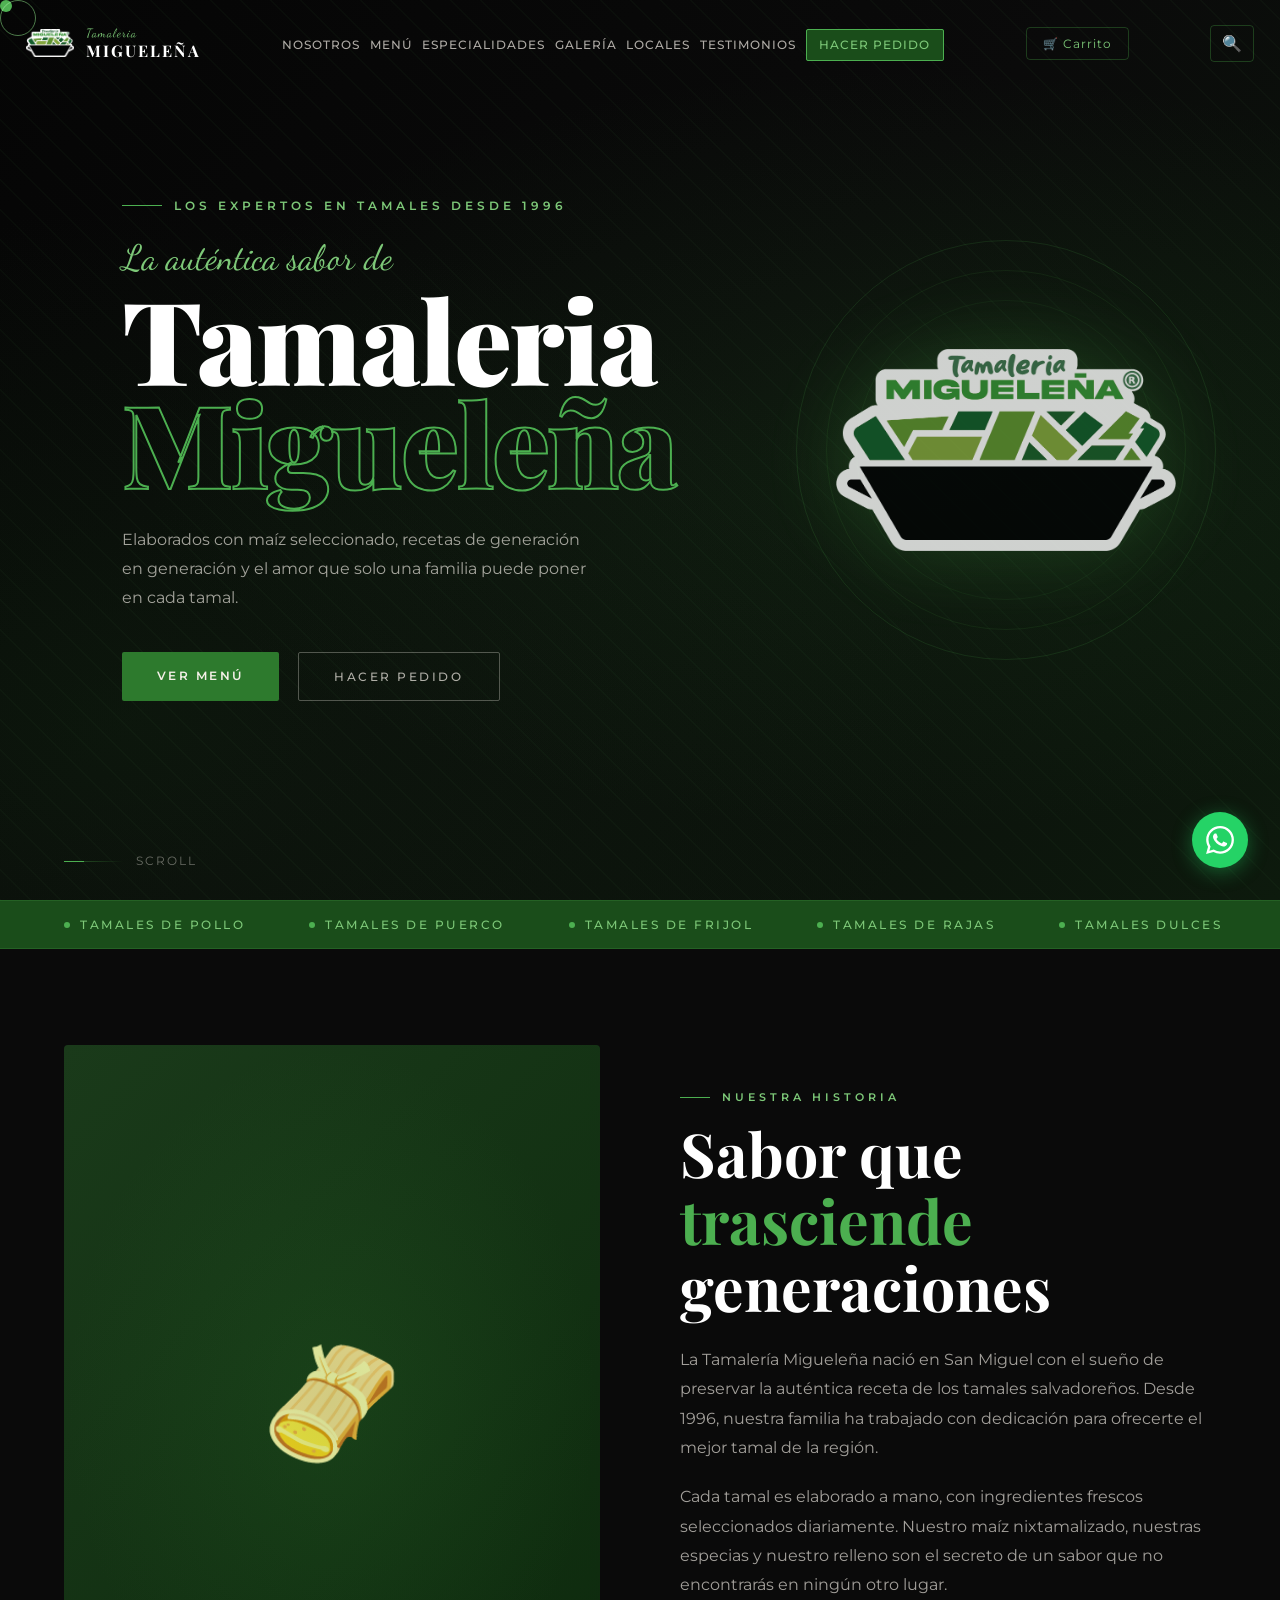
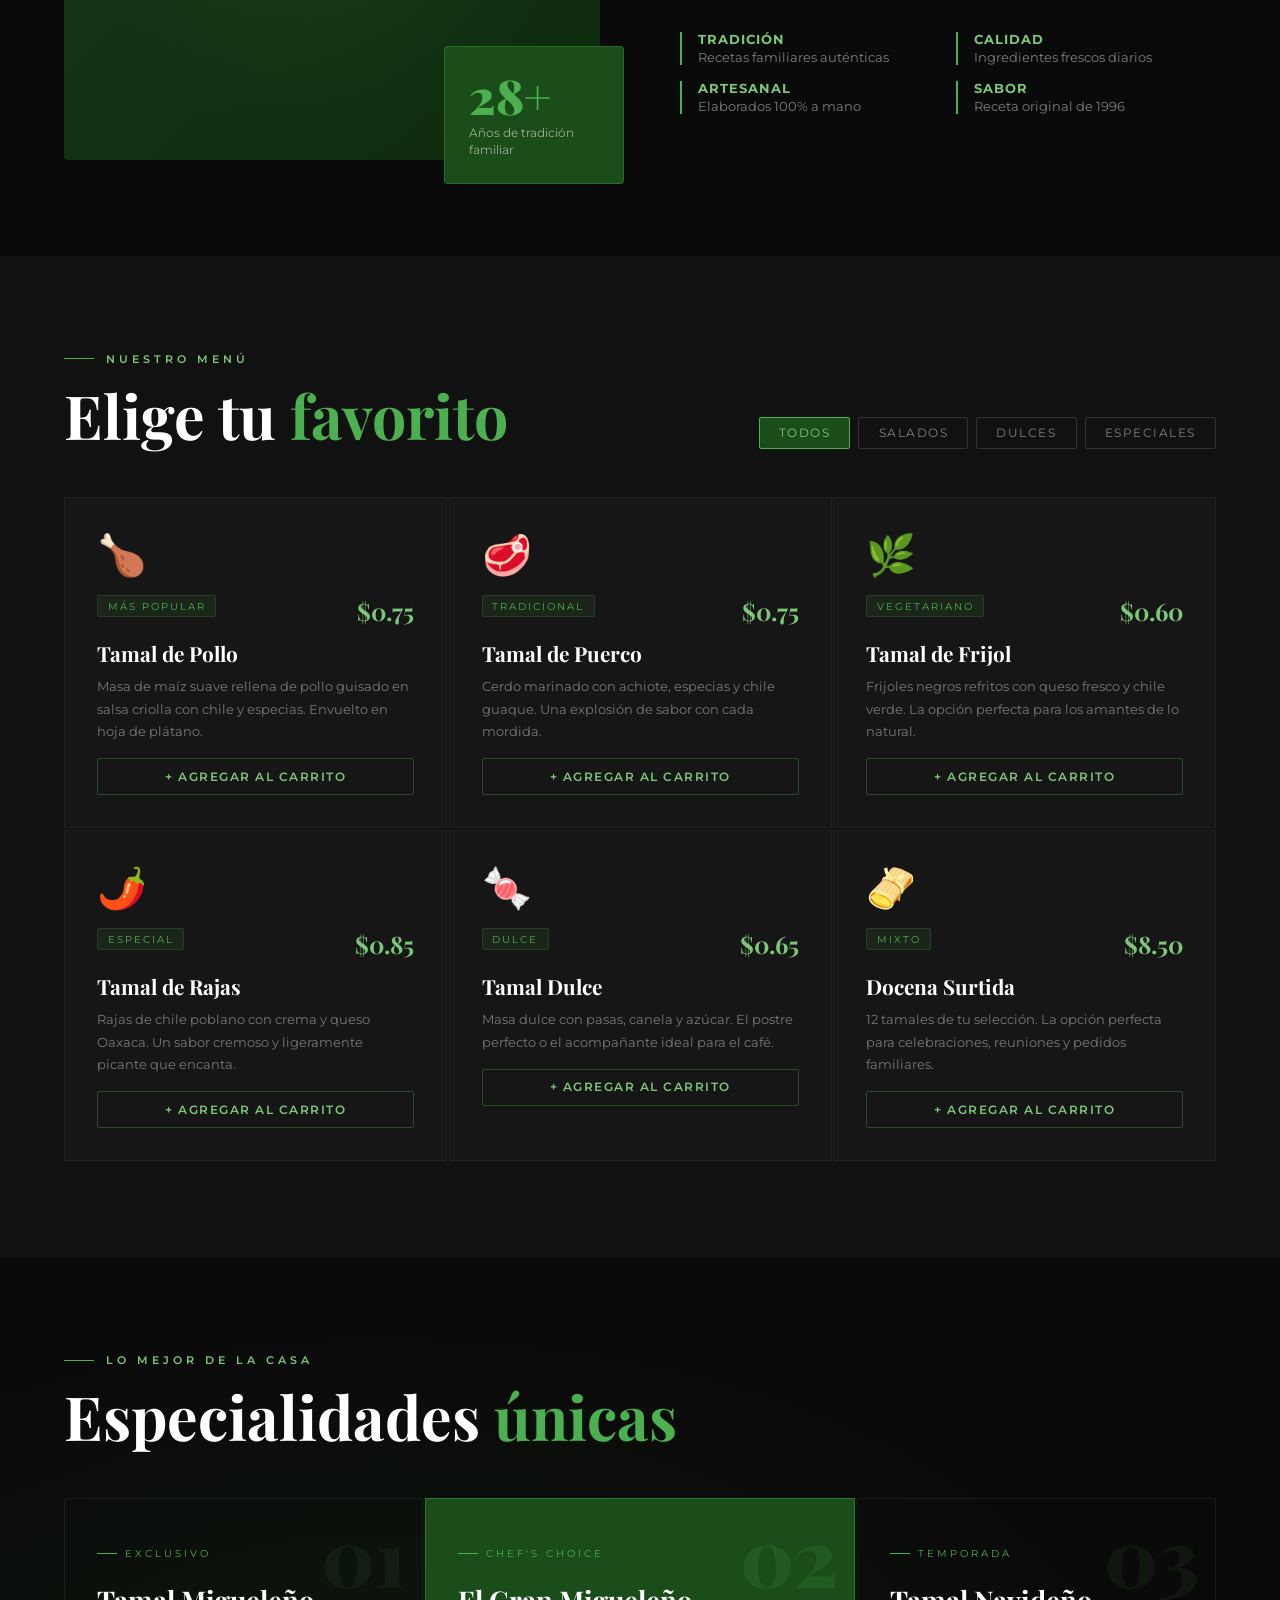
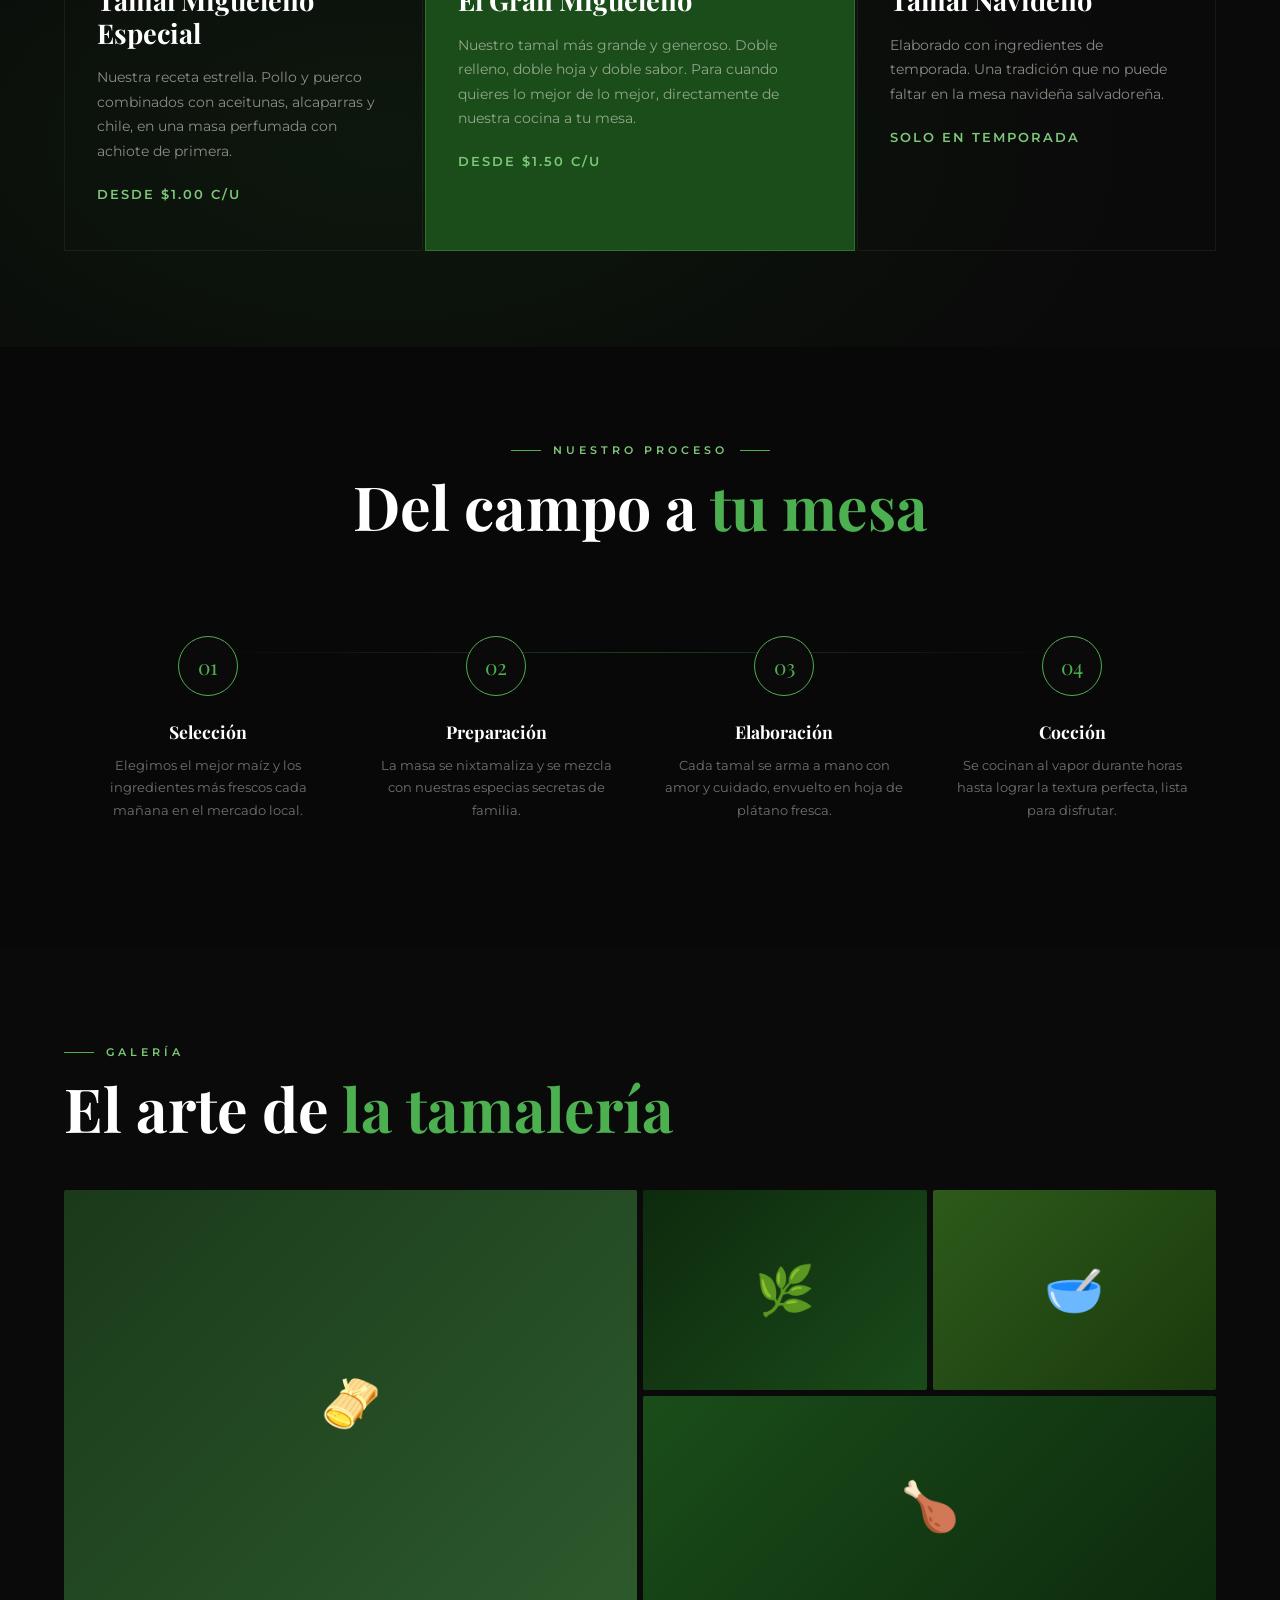
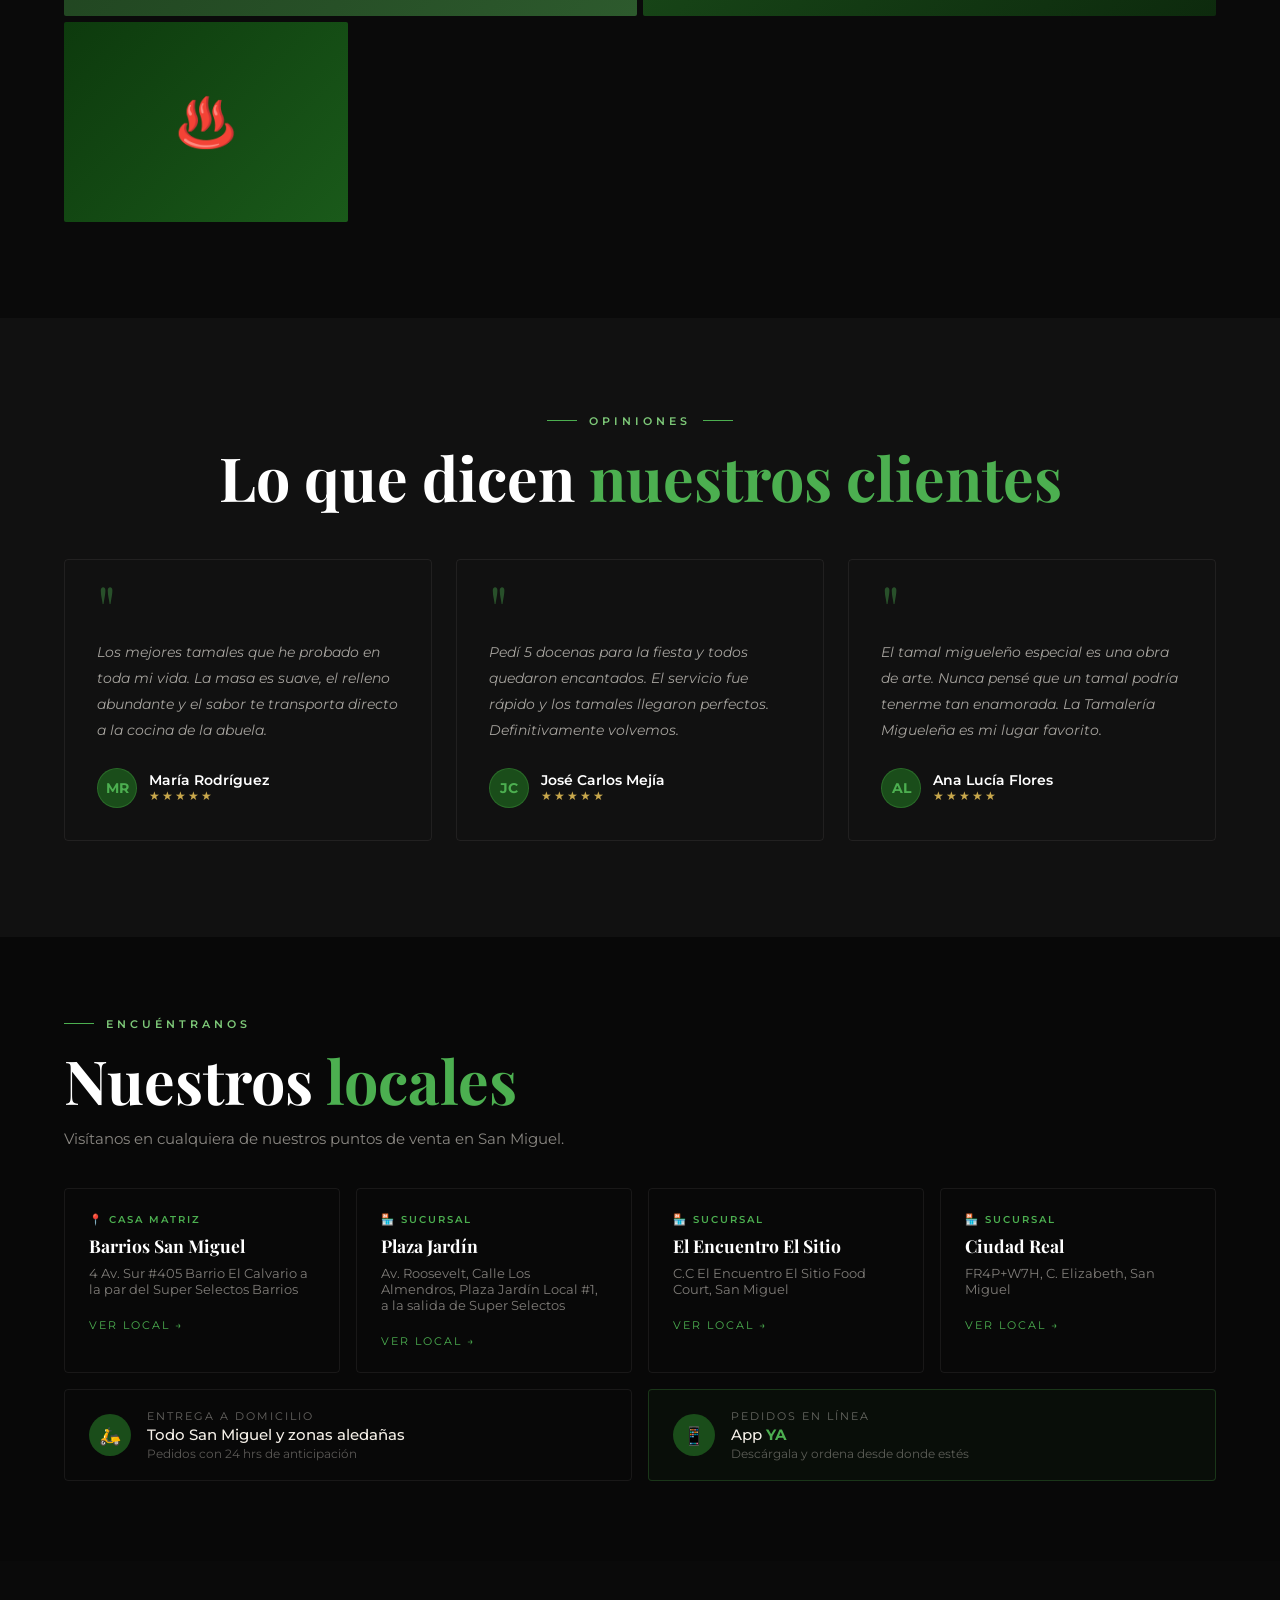
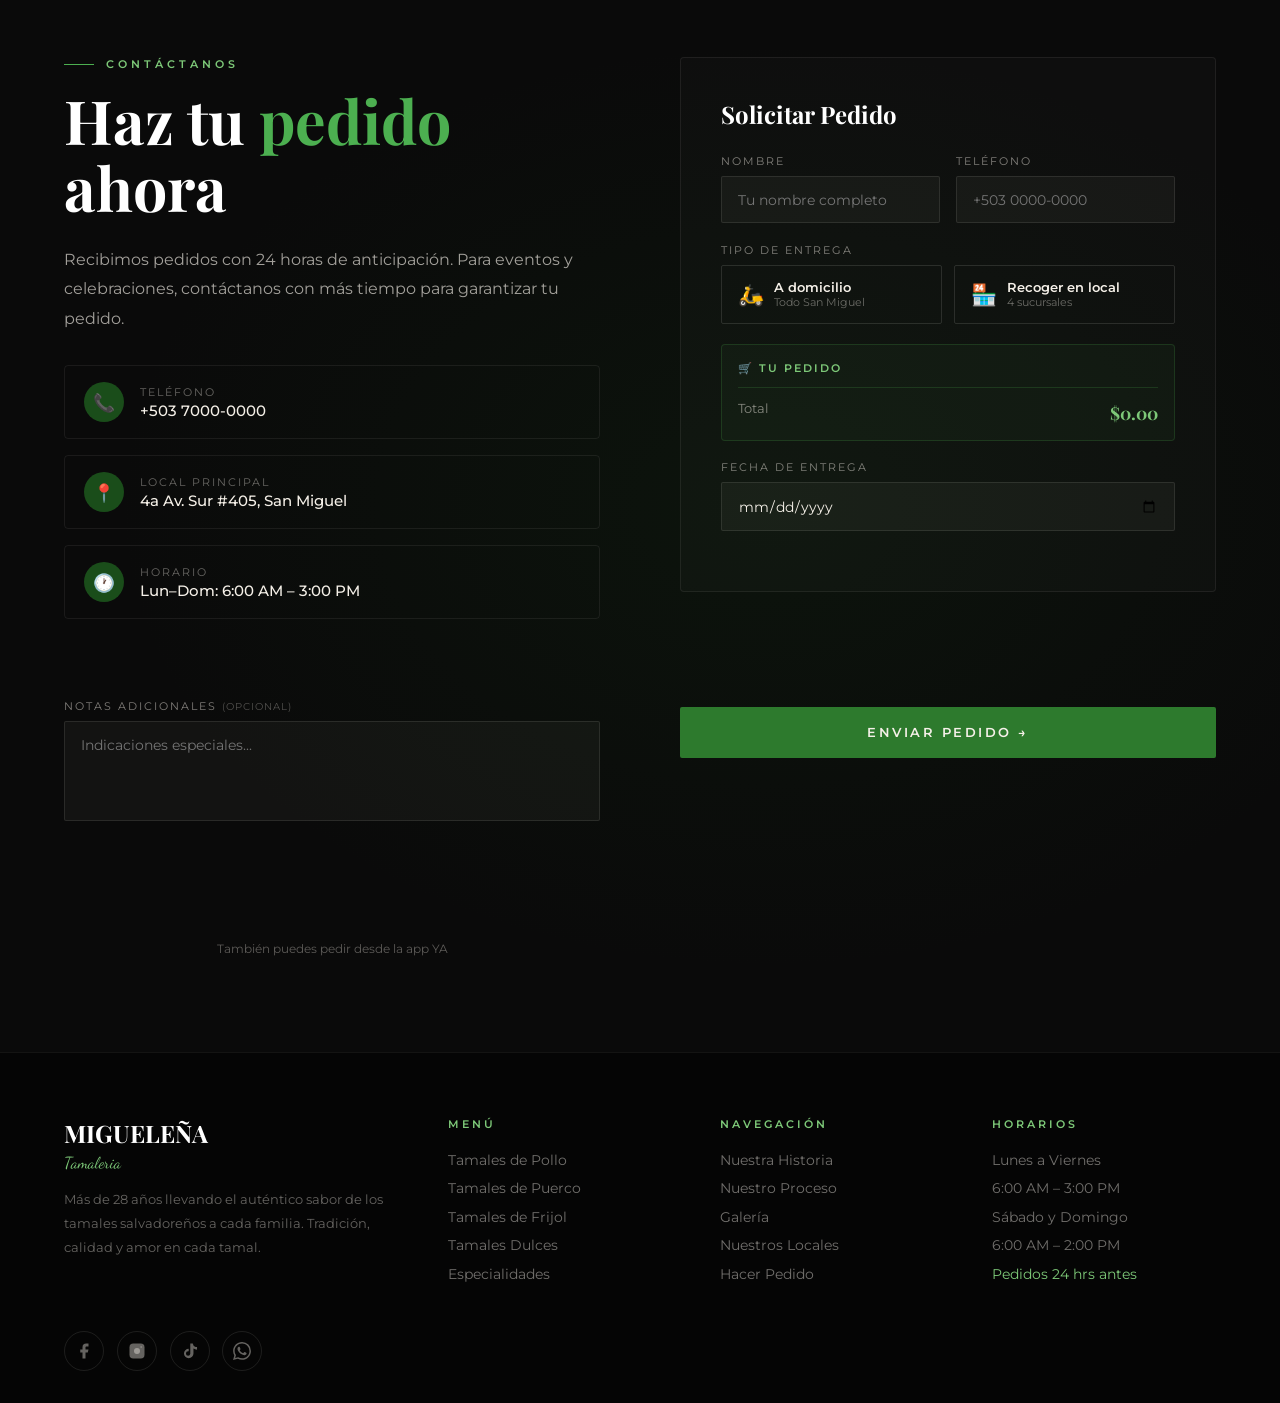
==== commit f360739d: "actualizacion" ====
--- a/index.html
+++ b/index.html
@@ -37,16 +37,24 @@
     🛒 Carrito
     <span id="carrito-badge" style="display:none;position:absolute;top:-8px;right:-8px;background:var(--verde-brillante);color:var(--negro);width:20px;height:20px;border-radius:50%;font-size:0.65rem;font-weight:700;align-items:center;justify-content:center;">0</span>
   </button>
+  <div id="buscador-wrap" style="position:relative;display:none;">
+    <input id="buscador-input" type="text" placeholder="Buscar tamal..." oninput="buscarPlato(this.value)" style="background:rgba(245,240,232,0.06);border:1px solid rgba(77,175,74,0.3);color:var(--crema);padding:0.5rem 1rem;border-radius:4px;font-family:'Montserrat',sans-serif;font-size:0.78rem;outline:none;width:200px;">
+    <div id="buscador-resultados" style="display:none;position:absolute;top:110%;left:0;width:280px;background:#111;border:1px solid rgba(77,175,74,0.3);border-radius:4px;z-index:3000;overflow:hidden;"></div>
+  </div>
+  <button onclick="toggleBuscador()" style="background:transparent;border:1px solid rgba(77,175,74,0.3);border-radius:4px;padding:0.5rem 0.7rem;color:var(--verde-claro);cursor:pointer;font-size:1rem;flex-shrink:0;">🔍</button>
   <button class="hamburger" id="hamburger" aria-label="Abrir menú">
     <span></span><span></span><span></span>
   </button>
 </nav>
-
 <!-- MOBILE MENU -->
 <div class="mobile-menu" id="mobileMenu">
-  <div class="mobile-menu-bg"></div>
+ <div class="mobile-menu-bg"></div>
   <div class="mobile-menu-pattern"></div>
   <button onclick="hamburger.classList.remove('open'); mobileMenu.classList.remove('open'); document.body.style.overflow='';" style="position:absolute;top:1.5rem;right:1.5rem;background:rgba(26,77,26,0.6);border:1px solid rgba(77,175,74,0.4);color:var(--verde-claro);width:44px;height:44px;border-radius:50%;font-size:1.3rem;cursor:pointer;display:flex;align-items:center;justify-content:center;z-index:10;">✕</button>
+  <div style="width:100%;max-width:340px;position:relative;z-index:1;margin-bottom:1rem;">
+    <input type="text" placeholder="🔍 Buscar tamal..." oninput="buscarPlato(this.value)" style="width:100%;background:rgba(245,240,232,0.06);border:1px solid rgba(77,175,74,0.3);color:var(--crema);padding:0.8rem 1rem;border-radius:4px;font-family:'Montserrat',sans-serif;font-size:0.85rem;outline:none;">
+    <div id="buscador-resultados-mobile" style="display:none;position:relative;top:0;left:0;width:100%;background:#111;border:1px solid rgba(77,175,74,0.3);border-radius:4px;z-index:3000;overflow:hidden;margin-top:0.5rem;"></div>
+  </div>
   <ul class="mobile-nav-links">
     <li><a href="#nosotros" class="mobile-link">Nosotros <span class="mobile-nav-arrow">→</span></a></li>
     <li><a href="#menu" class="mobile-link">Menú <span class="mobile-nav-arrow">→</span></a></li>
@@ -198,7 +206,7 @@
     </div>
   </div>
   <div class="menu-grid">
-    <div class="menu-item reveal">
+    <div class="menu-item reveal" data-categoria="salado">
       <span class="menu-icon">🍗</span>
       <div class="menu-item-top">
         <span class="menu-badge">Más Popular</span>
@@ -208,7 +216,7 @@
       <div class="menu-desc">Masa de maíz suave rellena de pollo guisado en salsa criolla con chile y especias. Envuelto en hoja de plátano.</div>
     <button class="btn-agregar" onclick="agregarAlCarrito('Tamal de Pollo',0.75)">+ Agregar al carrito</button>
     </div>
-    <div class="menu-item reveal">
+    <div class="menu-item reveal" data-categoria="dulce">
       <span class="menu-icon">🥩</span>
       <div class="menu-item-top">
         <span class="menu-badge">Tradicional</span>
--- a/styles.css
+++ b/styles.css
@@ -29,19 +29,19 @@
 .cursor-ring { width: 36px; height: 36px; border: 1.5px solid var(--verde-claro); border-radius: 50%; position: fixed; top: 0; left: 0; pointer-events: none; z-index: 9998; transition: transform 0.35s cubic-bezier(.23,1,.32,1); opacity: 0.6; }
 
 /* NAVBAR */
-nav { position: fixed; top: 0; width: 100%; z-index: 1000; padding: 1.2rem 5%; display: flex; align-items: center; justify-content: space-between; transition: all 0.4s ease; }
+nav { position: fixed; top: 0; width: 100%; z-index: 1000; padding: 1.2rem 2%; display: flex; align-items: center; justify-content: space-between; gap: 0.5rem; transition: all 0.4s ease; }
 nav.scrolled { background: rgba(10,10,10,0.95); backdrop-filter: blur(20px); border-bottom: 1px solid rgba(77,175,74,0.2); padding: 0.8rem 5%; }
 .nav-logo { display: flex; align-items: center; gap: 12px; text-decoration: none; }
 .nav-logo-icon { width: 44px; height: 44px; background: var(--verde-oscuro); border: 2px solid var(--verde-brillante); border-radius: 50%; display: flex; align-items: center; justify-content: center; font-family: 'Dancing Script', cursive; font-size: 1.2rem; color: var(--verde-brillante); }
 .nav-logo-text { display: flex; flex-direction: column; }
 .nav-logo-top { font-family: 'Dancing Script', cursive; font-size: 0.75rem; color: var(--verde-claro); letter-spacing: 1px; }
 .nav-logo-bottom { font-family: 'Playfair Display', serif; font-size: 1rem; font-weight: 700; color: var(--blanco); letter-spacing: 2px; text-transform: uppercase; }
-.nav-links { display: flex; gap: 2.5rem; list-style: none; }
-.nav-links a { text-decoration: none; font-size: 0.78rem; font-weight: 500; letter-spacing: 2px; text-transform: uppercase; color: rgba(245,240,232,0.7); position: relative; transition: color 0.3s; }
+.nav-links { display: flex; gap: 0.6rem; list-style: none; flex-shrink: 0; }
+.nav-links a { text-decoration: none; font-size: 0.72rem; font-weight: 500; letter-spacing: 1px; text-transform: uppercase; color: rgba(245,240,232,0.7); position: relative; transition: color 0.3s; }
 .nav-links a::after { content: ''; position: absolute; bottom: -4px; left: 0; width: 0; height: 1px; background: var(--verde-brillante); transition: width 0.3s ease; }
 .nav-links a:hover { color: var(--verde-brillante); }
 .nav-links a:hover::after { width: 100%; }
-.nav-cta { background: var(--verde-oscuro); border: 1px solid var(--verde-brillante); color: var(--verde-claro) !important; padding: 0.5rem 1.2rem; border-radius: 2px; transition: all 0.3s !important; }
+.nav-cta { background: var(--verde-oscuro); border: 1px solid var(--verde-brillante); color: var(--verde-claro) !important; padding: 0.5rem 0.8rem; border-radius: 2px; transition: all 0.3s !important; white-space: nowrap; flex-shrink: 0; }
 .nav-cta:hover { background: var(--verde-brillante) !important; color: var(--negro) !important; }
 .nav-cta::after { display: none !important; }
 
@@ -54,7 +54,7 @@
 .hamburger.open span:nth-child(3) { transform: translateY(-7px) rotate(-45deg); }
 
 /* MOBILE MENU */
-.mobile-menu { position: fixed; top: 0; left: 0; width: 100%; height: 100%; z-index: 1050; background: rgba(5,5,5,0.98); backdrop-filter: blur(20px); display: flex; flex-direction: column; justify-content: center; align-items: center; transform: translateX(110%); transition: transform 0.45s cubic-bezier(.23,1,.32,1); padding: 6rem 2rem 3rem; }
+.mobile-menu { position: fixed; top: 0; left: 0; width: 100%; height: 100%; z-index: 1050; background: rgba(5,5,5,0.98); backdrop-filter: blur(20px); display: flex; flex-direction: column; justify-content: flex-start; align-items: center; transform: translateX(110%); transition: transform 0.45s cubic-bezier(.23,1,.32,1); padding: 5rem 2rem 3rem; overflow-y: auto; }
 .mobile-menu.open { transform: translateX(0); }
 .mobile-menu-bg { position: absolute; inset: 0; pointer-events: none; background: radial-gradient(ellipse at 80% 20%, rgba(26,77,26,0.2) 0%, transparent 60%), radial-gradient(ellipse at 20% 80%, rgba(45,122,45,0.1) 0%, transparent 50%); }
 .mobile-menu-pattern { position: absolute; inset: 0; opacity: 0.03; pointer-events: none; background-image: repeating-linear-gradient(45deg, var(--verde-brillante) 0, var(--verde-brillante) 1px, transparent 0, transparent 50%); background-size: 30px 30px; }
@@ -76,7 +76,7 @@
 .mobile-menu.open .mobile-nav-cta-wrap { transform: translateY(0); opacity: 1; }
 .mobile-nav-cta { display: block; width: 100%; text-align: center; background: var(--verde-medio); border: 1px solid var(--verde-brillante); color: var(--crema); text-decoration: none; padding: 1.1rem; font-family: 'Montserrat', sans-serif; font-size: 0.8rem; font-weight: 600; letter-spacing: 2.5px; text-transform: uppercase; border-radius: 2px; transition: all 0.3s; }
 .mobile-nav-cta:hover { background: var(--verde-brillante); color: var(--negro); }
-.mobile-menu-footer { position: absolute; bottom: 2rem; display: flex; gap: 0.8rem; align-items: center; flex-wrap: wrap; justify-content: center; width: 100%; padding: 0 2rem; opacity: 0; transform: translateY(10px); transition: opacity 0.4s 0.5s, transform 0.4s 0.5s; }
+.mobile-menu-footer { position: relative; margin-top: 2rem; display: flex; gap: 0.8rem; align-items: center; flex-wrap: wrap; justify-content: center; width: 100%; padding: 0 2rem 2rem; opacity: 0; transform: translateY(10px); transition: opacity 0.4s 0.5s, transform 0.4s 0.5s; }
 .mobile-menu.open .mobile-menu-footer { opacity: 1; transform: translateY(0); }
 .mobile-social { font-size: 0.65rem; letter-spacing: 1px; text-transform: uppercase; color: rgba(245,240,232,0.3); text-decoration: none; transition: color 0.3s; }
 .mobile-social:hover { color: var(--verde-claro); }
@@ -381,3 +381,31 @@
   top: 1.5rem;
   right: 1.5rem;
 }
+/* BUSCADOR */
+#buscador-wrap {
+  position: relative;
+  align-items: center;
+}
+#buscador-input {
+  width: 160px;
+  transition: width 0.3s;
+}
+#buscador-resultados {
+  position: absolute;
+  top: 110%;
+  left: 0;
+  width: 280px;
+  background: #111;
+  border: 1px solid rgba(77,175,74,0.3);
+  border-radius: 4px;
+  z-index: 3000;
+  overflow: hidden;
+}
+@media (max-width: 900px) {
+  #buscador-wrap {
+    display: none !important;
+  }
+  button[onclick="toggleBuscador()"] {
+    display: none !important;
+  }
+}
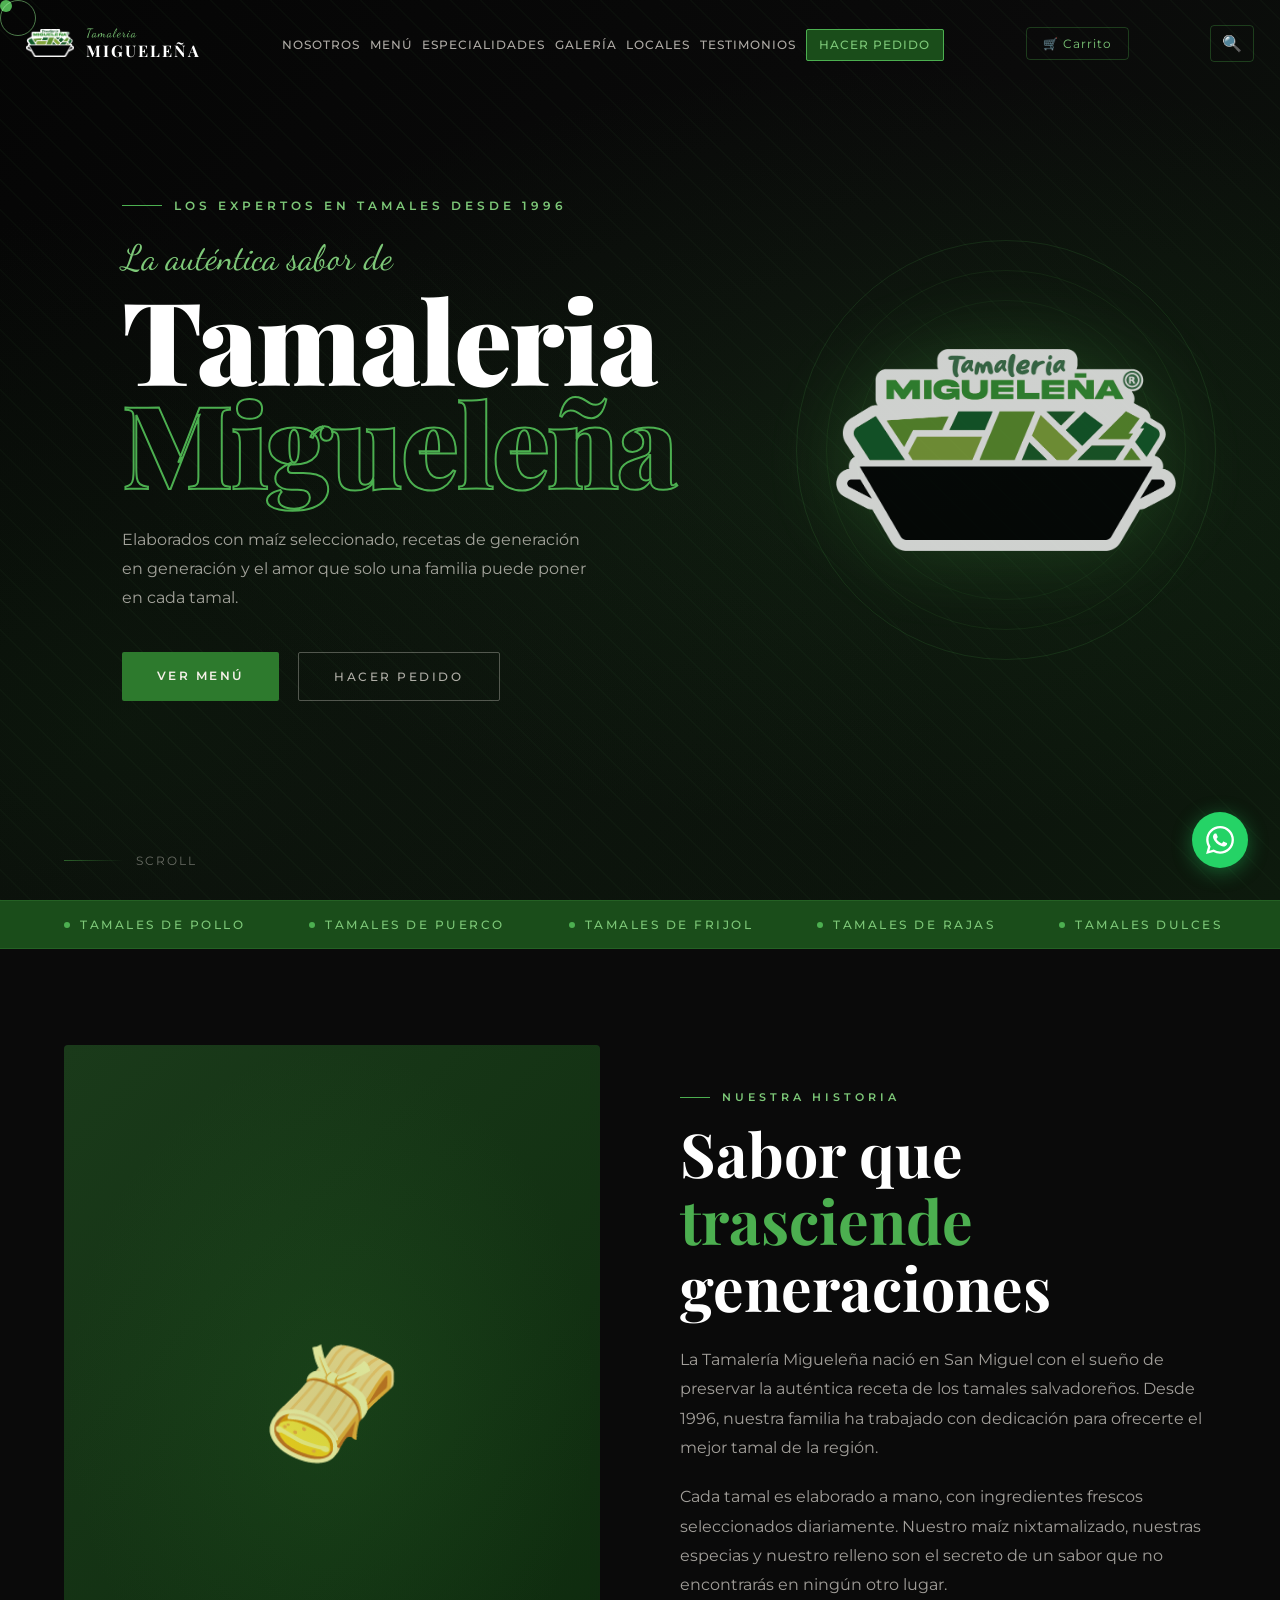
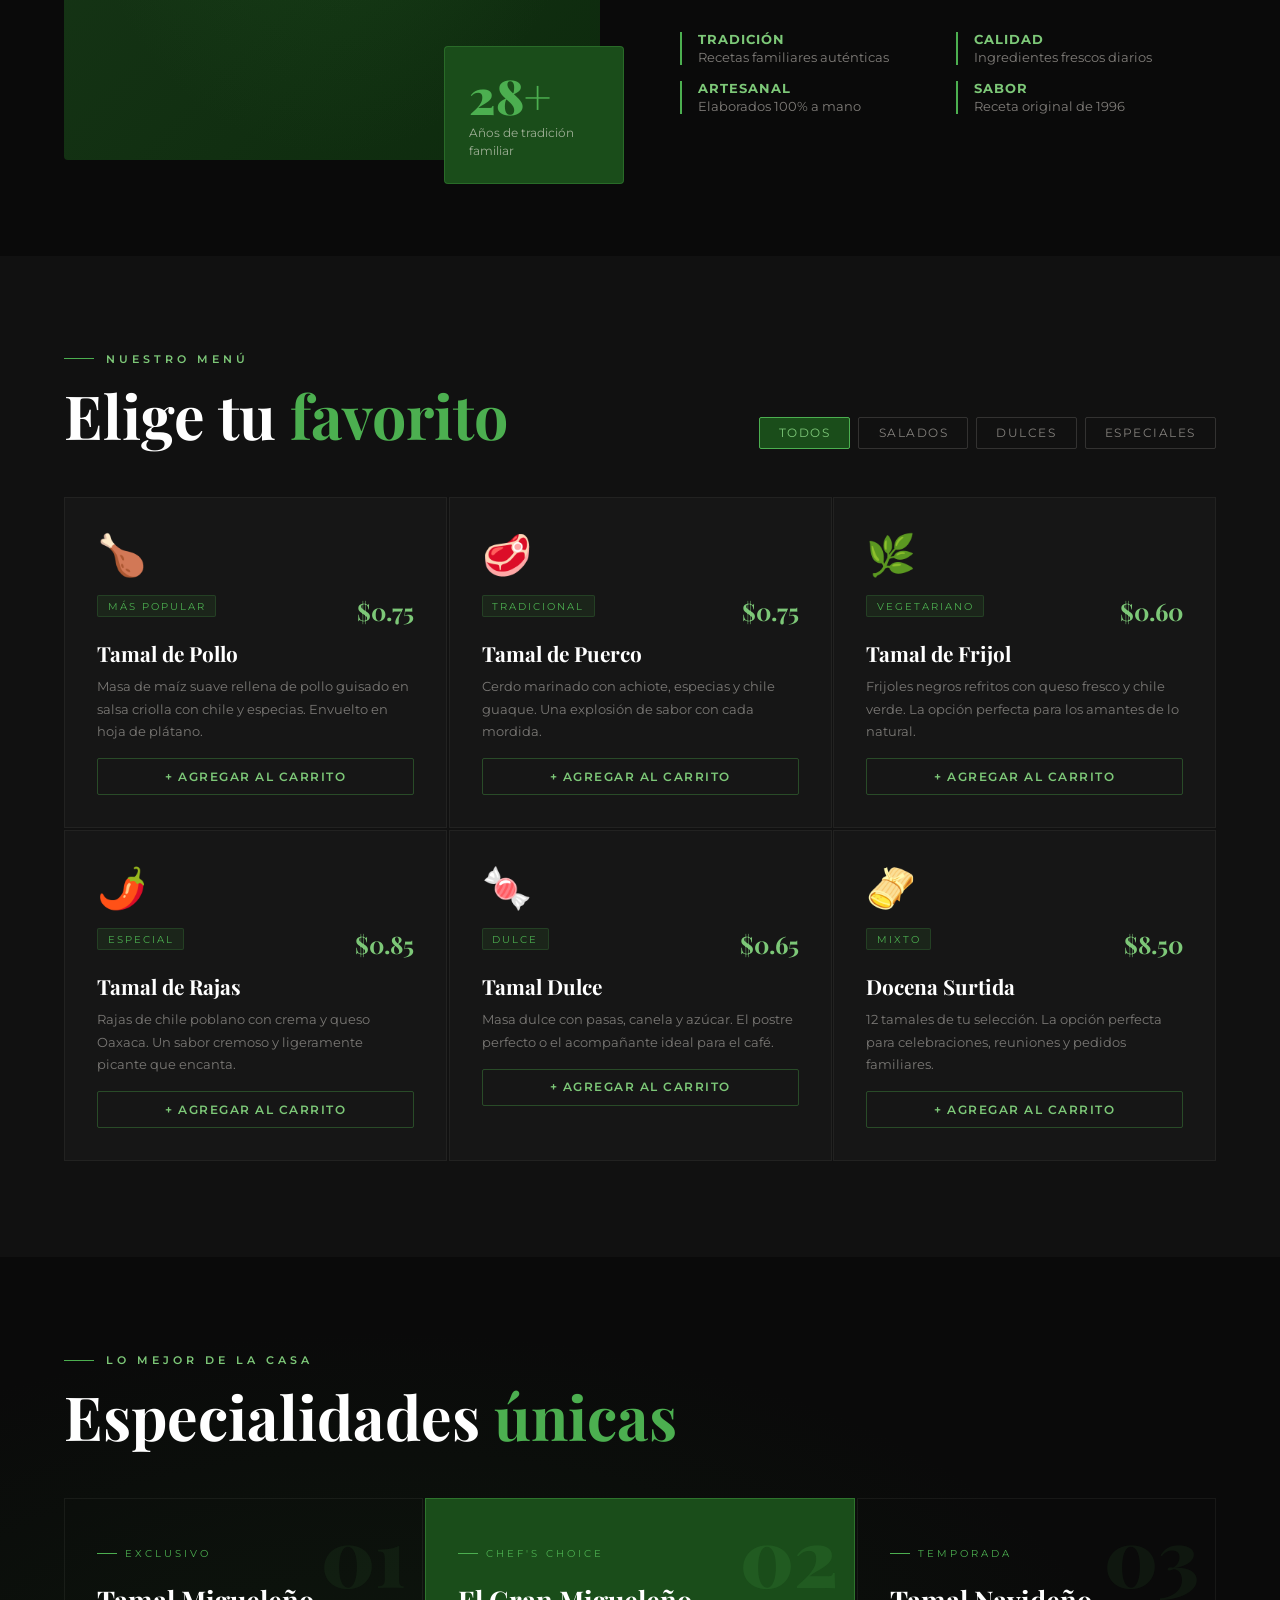
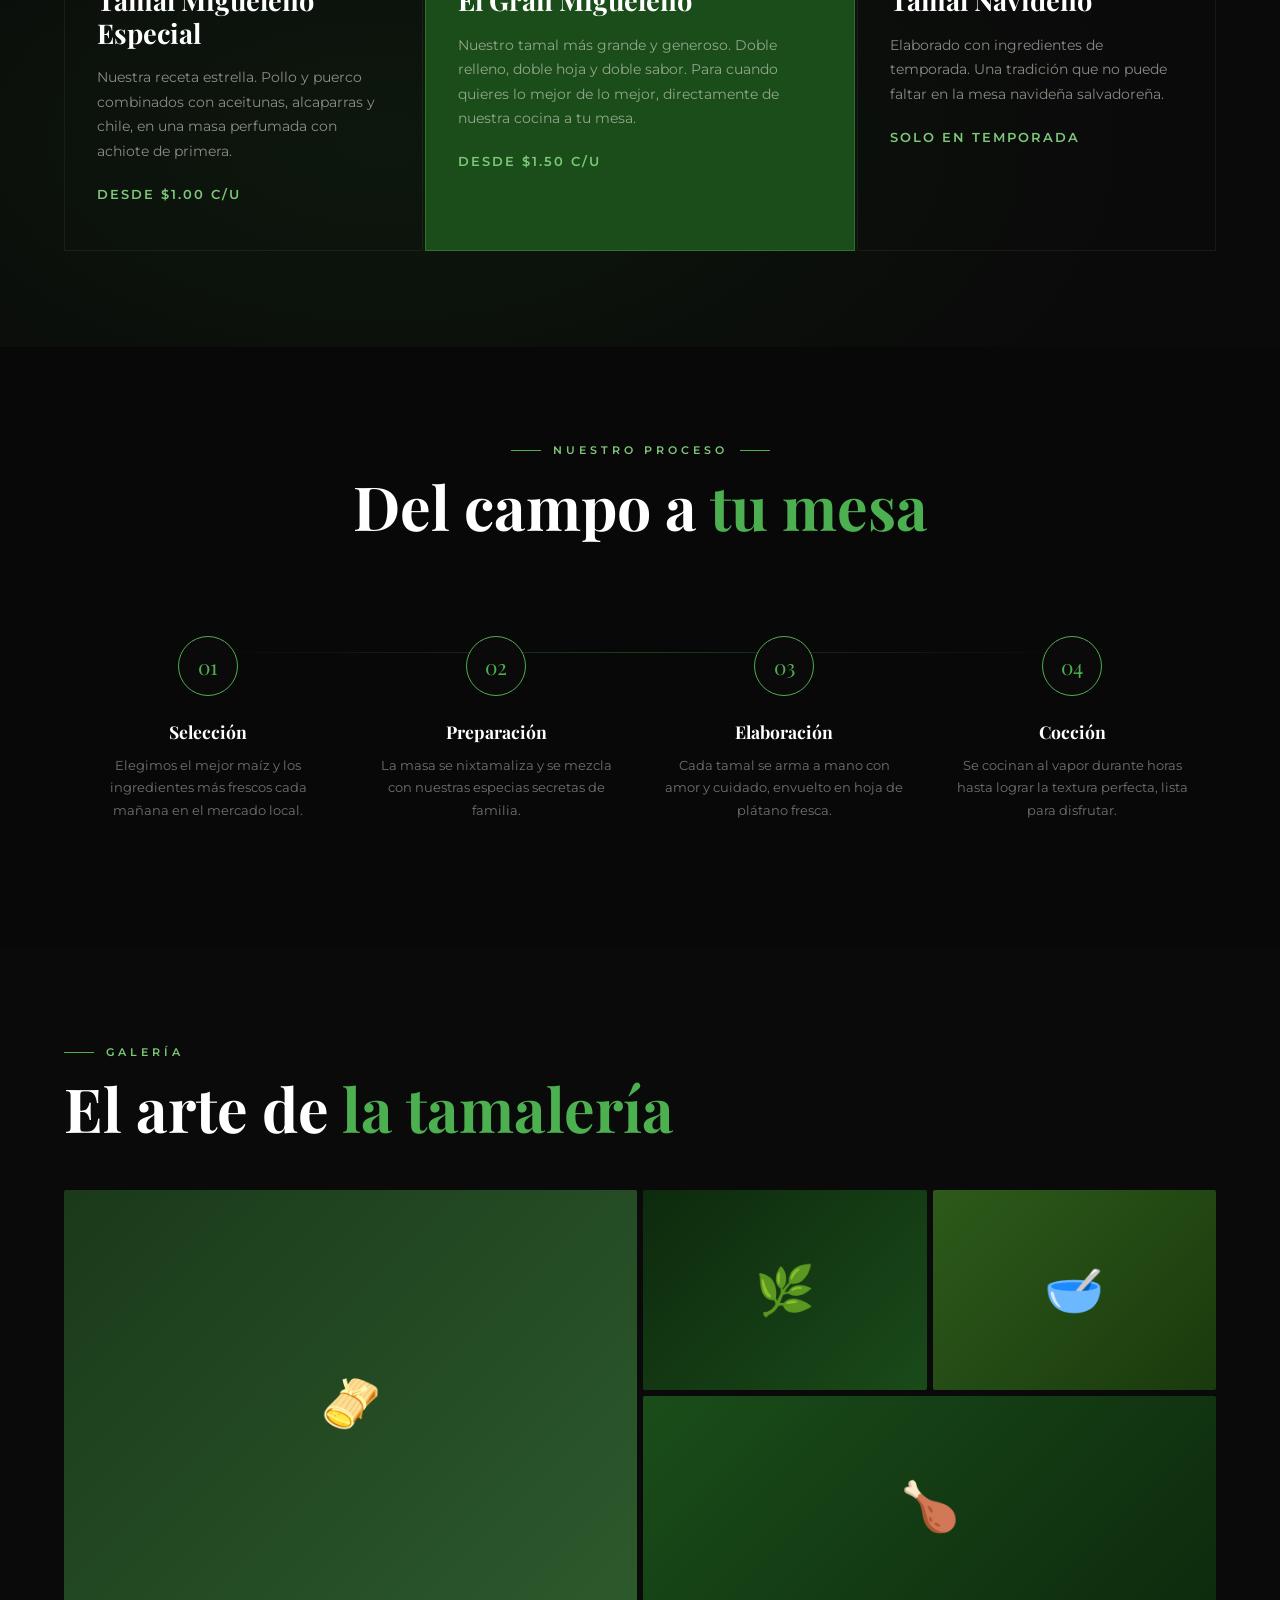
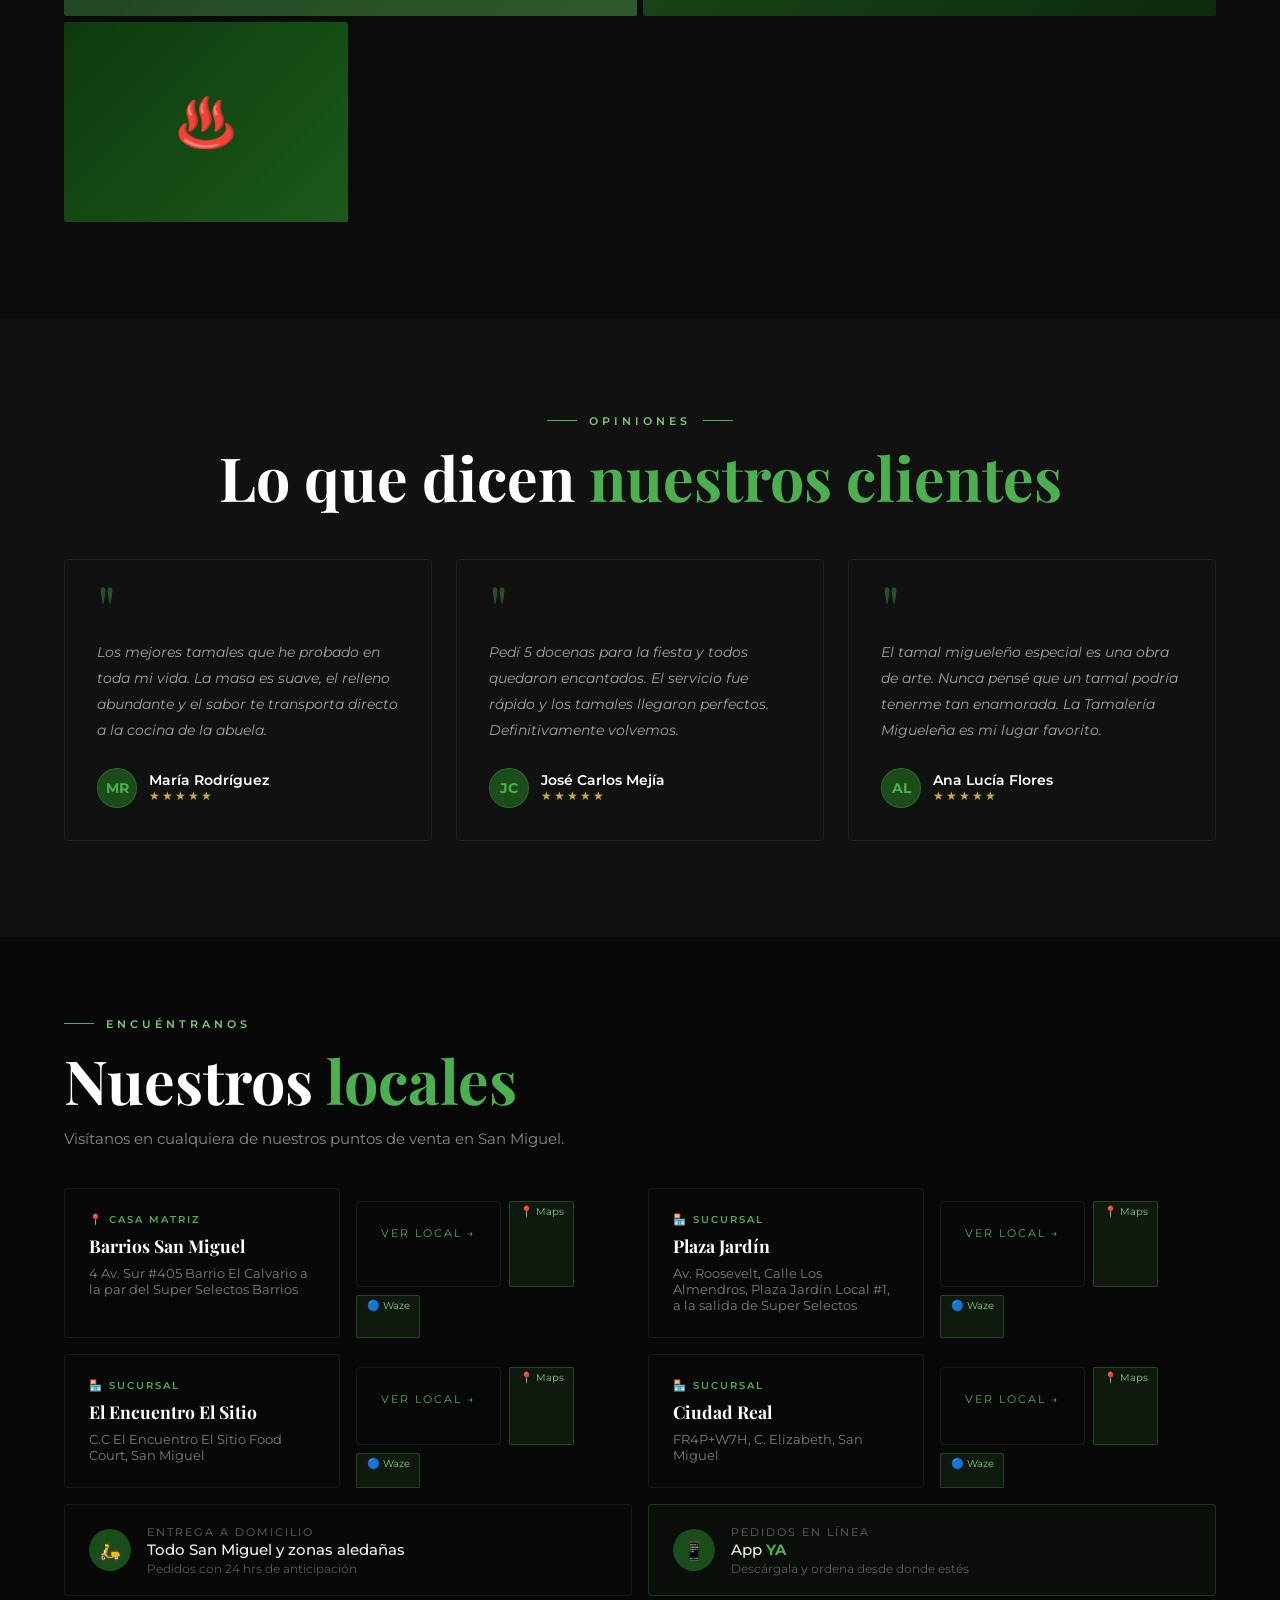
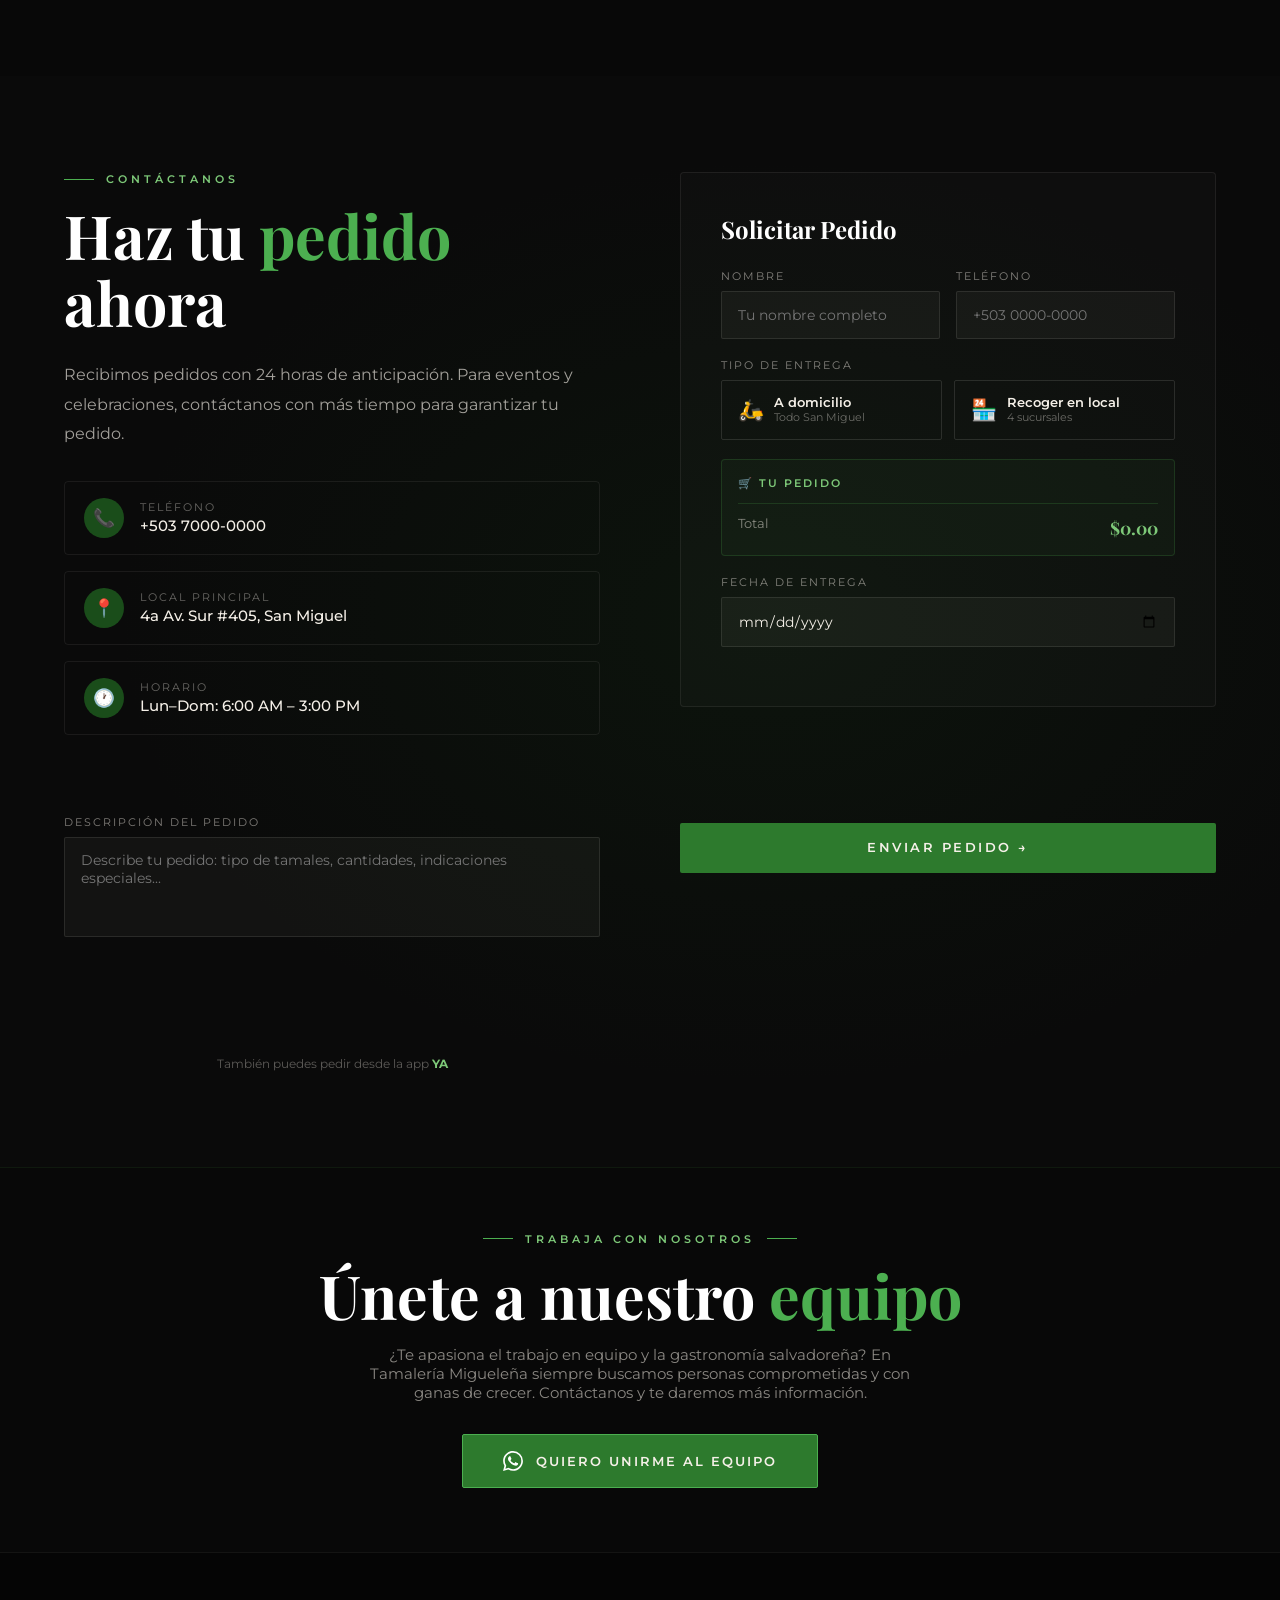
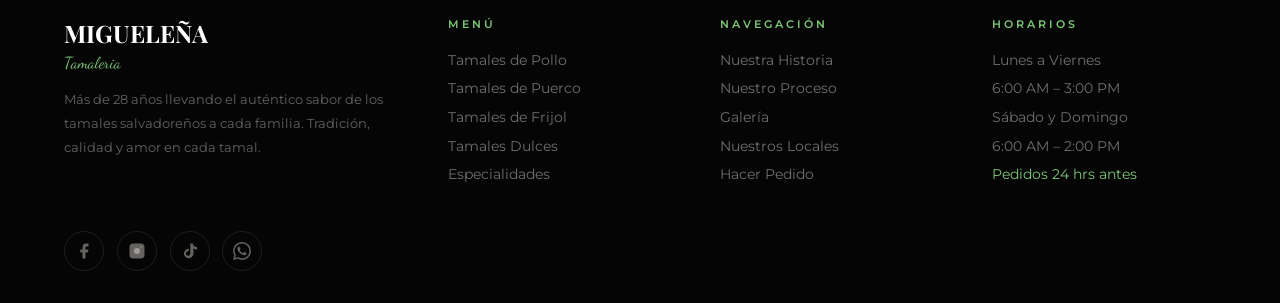
==== commit 293e85af: "cambios" ====
--- a/index.html
+++ b/index.html
@@ -427,26 +427,43 @@
       <div class="local-tag">📍 Casa Matriz</div>
       <div class="local-name">Barrios San Miguel</div>
       <div class="local-addr">4 Av. Sur #405 Barrio El Calvario a la par del Super Selectos Barrios</div>
-      <div style="margin-top:0.8rem;font-size:0.7rem;letter-spacing:2px;text-transform:uppercase;color:var(--verde-brillante);">Ver local →</div>
+      <div style="margin-top:0.8rem;display:flex;gap:0.5rem;flex-wrap:wrap;">
+        <span style="font-size:0.7rem;letter-spacing:2px;text-transform:uppercase;color:var(--verde-brillante);">Ver local →</span>
+        <a href="https://maps.google.com/?q=4a+Avenida+Sur+405+San+Miguel+El+Salvador" target="_blank" onclick="event.stopPropagation();" style="font-size:0.65rem;padding:0.2rem 0.6rem;background:rgba(77,175,74,0.1);border:1px solid rgba(77,175,74,0.3);border-radius:2px;color:var(--verde-claro);text-decoration:none;">📍 Maps</a>
+        <a href="https://waze.com/ul?q=4a+Avenida+Sur+405+San+Miguel+El+Salvador&navigate=yes" target="_blank" onclick="event.stopPropagation();" style="font-size:0.65rem;padding:0.2rem 0.6rem;background:rgba(77,175,74,0.1);border:1px solid rgba(77,175,74,0.3);border-radius:2px;color:var(--verde-claro);text-decoration:none;">🔵 Waze</a>
+      </div>
     </a>
     <a href="plazajardin.html" class="local-card reveal" style="text-decoration:none;">
       <div class="local-tag">🏪 Sucursal</div>
       <div class="local-name">Plaza Jardín</div>
       <div class="local-addr">Av. Roosevelt, Calle Los Almendros, Plaza Jardín Local #1, a la salida de Super Selectos</div>
-      <div style="margin-top:0.8rem;font-size:0.7rem;letter-spacing:2px;text-transform:uppercase;color:var(--verde-brillante);">Ver local →</div>
+      <div style="margin-top:0.8rem;display:flex;gap:0.5rem;flex-wrap:wrap;">
+        <span style="font-size:0.7rem;letter-spacing:2px;text-transform:uppercase;color:var(--verde-brillante);">Ver local →</span>
+        <a href="https://maps.google.com/?q=Plaza+Jardin+San+Miguel+El+Salvador" target="_blank" onclick="event.stopPropagation();" style="font-size:0.65rem;padding:0.2rem 0.6rem;background:rgba(77,175,74,0.1);border:1px solid rgba(77,175,74,0.3);border-radius:2px;color:var(--verde-claro);text-decoration:none;">📍 Maps</a>
+        <a href="https://waze.com/ul?q=Plaza+Jardin+San+Miguel+El+Salvador&navigate=yes" target="_blank" onclick="event.stopPropagation();" style="font-size:0.65rem;padding:0.2rem 0.6rem;background:rgba(77,175,74,0.1);border:1px solid rgba(77,175,74,0.3);border-radius:2px;color:var(--verde-claro);text-decoration:none;">🔵 Waze</a>
+      </div>
     </a>
     <a href="elencuentro.html" class="local-card reveal" style="text-decoration:none;">
       <div class="local-tag">🏪 Sucursal</div>
       <div class="local-name">El Encuentro El Sitio</div>
       <div class="local-addr">C.C El Encuentro El Sitio Food Court, San Miguel</div>
-      <div style="margin-top:0.8rem;font-size:0.7rem;letter-spacing:2px;text-transform:uppercase;color:var(--verde-brillante);">Ver local →</div>
+       <div style="margin-top:0.8rem;display:flex;gap:0.5rem;flex-wrap:wrap;">
+        <span style="font-size:0.7rem;letter-spacing:2px;text-transform:uppercase;color:var(--verde-brillante);">Ver local →</span>
+        <a href="https://maps.google.com/?q=El+Encuentro+El+Sitio+San+Miguel+El+Salvador" target="_blank" onclick="event.stopPropagation();" style="font-size:0.65rem;padding:0.2rem 0.6rem;background:rgba(77,175,74,0.1);border:1px solid rgba(77,175,74,0.3);border-radius:2px;color:var(--verde-claro);text-decoration:none;">📍 Maps</a>
+        <a href="https://waze.com/ul?q=El+Encuentro+El+Sitio+San+Miguel+El+Salvador&navigate=yes" target="_blank" onclick="event.stopPropagation();" style="font-size:0.65rem;padding:0.2rem 0.6rem;background:rgba(77,175,74,0.1);border:1px solid rgba(77,175,74,0.3);border-radius:2px;color:var(--verde-claro);text-decoration:none;">🔵 Waze</a>
+      </div>
     </a>
     <a href="ciudadreal.html" class="local-card reveal" style="text-decoration:none;">
       <div class="local-tag">🏪 Sucursal</div>
       <div class="local-name">Ciudad Real</div>
       <div class="local-addr">FR4P+W7H, C. Elizabeth, San Miguel</div>
-      <div style="margin-top:0.8rem;font-size:0.7rem;letter-spacing:2px;text-transform:uppercase;color:var(--verde-brillante);">Ver local →</div>
+      <div style="margin-top:0.8rem;display:flex;gap:0.5rem;flex-wrap:wrap;">
+        <span style="font-size:0.7rem;letter-spacing:2px;text-transform:uppercase;color:var(--verde-brillante);">Ver local →</span>
+        <a href="https://maps.google.com/?q=Ciudad+Real+San+Miguel+El+Salvador" target="_blank" onclick="event.stopPropagation();" style="font-size:0.65rem;padding:0.2rem 0.6rem;background:rgba(77,175,74,0.1);border:1px solid rgba(77,175,74,0.3);border-radius:2px;color:var(--verde-claro);text-decoration:none;">📍 Maps</a>
+        <a href="https://waze.com/ul?q=Ciudad+Real+San+Miguel+El+Salvador&navigate=yes" target="_blank" onclick="event.stopPropagation();" style="font-size:0.65rem;padding:0.2rem 0.6rem;background:rgba(77,175,74,0.1);border:1px solid rgba(77,175,74,0.3);border-radius:2px;color:var(--verde-claro);text-decoration:none;">🔵 Waze</a>
+      </div>
     </a>
+  </div>
   </div>
   <div class="locales-extras">
     <a href="#pedidos" class="extra-card reveal" style="text-decoration:none;cursor:pointer;">
@@ -564,13 +581,28 @@
         </div>
       </div>
       <div class="form-group">
-        <label>Notas adicionales <span style="color:rgba(245,240,232,0.3);font-size:0.65rem;letter-spacing:1px;">(opcional)</span></label>
-        <textarea placeholder="Indicaciones especiales..."></textarea>
+        <label>Descripción del pedido</label>
+        <textarea placeholder="Describe tu pedido: tipo de tamales, cantidades, indicaciones especiales..." required></textarea>
       </div>
       <button class="btn-form"><span>Enviar Pedido →</span></button>
-      <div class="form-app-note">También puedes pedir desde la app <span>YA</span></div>
-    </div>
-  </div>
+      <div class="form-app-note"><a href="https://www.pedidosyasv.com.sv/restaurantes/san-miguel/tamaleria-miguelena-menu?origin=shop_list" target="_blank" style="color:rgba(245,240,232,0.35);text-decoration:none;">También puedes pedir desde la app <span style="color:var(--verde-claro);font-weight:700;">YA</span></a></div>
+    </div>
+  </div>
+</section>
+
+<!-- ÚNETE -->
+<section id="unete" style="background:#080808;padding:4rem 5%;text-align:center;border-top:1px solid rgba(77,175,74,0.1);">
+  <div class="section-label" style="justify-content:center;">
+    <div class="section-label-line"></div>
+    <span class="section-label-text">Trabaja con Nosotros</span>
+    <div class="section-label-line"></div>
+  </div>
+  <h2 class="section-title reveal" style="margin-top:1rem;">Únete a nuestro <em>equipo</em></h2>
+  <p class="reveal" style="margin-top:1rem;font-size:0.95rem;color:rgba(245,240,232,0.55);max-width:560px;margin-left:auto;margin-right:auto;">¿Te apasiona el trabajo en equipo y la gastronomía salvadoreña? En Tamalería Migueleña siempre buscamos personas comprometidas y con ganas de crecer. Contáctanos y te daremos más información.</p>
+  <a href="https://wa.me/50370000000?text=Hola%2C%20me%20interesa%20trabajar%20en%20Tamaler%C3%ADa%20Migue%C3%B1a.%20%C2%BFPodr%C3%ADan%20darme%20m%C3%A1s%20informaci%C3%B3n%3F" target="_blank" class="reveal" style="display:inline-flex;align-items:center;gap:0.8rem;margin-top:2rem;background:var(--verde-medio);border:1px solid var(--verde-brillante);color:var(--crema);padding:1rem 2.5rem;font-family:'Montserrat',sans-serif;font-size:0.82rem;font-weight:600;letter-spacing:2px;text-transform:uppercase;border-radius:2px;text-decoration:none;transition:all 0.3s;">
+    <svg viewBox="0 0 24 24" fill="white" style="width:20px;height:20px;"><path d="M17.472 14.382c-.297-.149-1.758-.867-2.03-.967-.273-.099-.471-.148-.67.15-.197.297-.767.966-.94 1.164-.173.199-.347.223-.644.075-.297-.15-1.255-.463-2.39-1.475-.883-.788-1.48-1.761-1.653-2.059-.173-.297-.018-.458.13-.606.134-.133.298-.347.446-.52.149-.174.198-.298.298-.497.099-.198.05-.371-.025-.52-.075-.149-.669-1.612-.916-2.207-.242-.579-.487-.5-.669-.51-.173-.008-.371-.01-.57-.01-.198 0-.52.074-.792.372-.272.297-1.04 1.016-1.04 2.479 0 1.462 1.065 2.875 1.213 3.074.149.198 2.096 3.2 5.077 4.487.709.306 1.262.489 1.694.625.712.227 1.36.195 1.871.118.571-.085 1.758-.719 2.006-1.413.248-.694.248-1.289.173-1.413-.074-.124-.272-.198-.57-.347m-5.421 7.403h-.004a9.87 9.87 0 01-5.031-1.378l-.361-.214-3.741.982.998-3.648-.235-.374a9.86 9.86 0 01-1.51-5.26c.001-5.45 4.436-9.884 9.888-9.884 2.64 0 5.122 1.03 6.988 2.898a9.825 9.825 0 012.893 6.994c-.003 5.45-4.437 9.884-9.885 9.884m8.413-18.297A11.815 11.815 0 0012.05 0C5.495 0 .16 5.335.157 11.892c0 2.096.547 4.142 1.588 5.945L.057 24l6.305-1.654a11.882 11.882 0 005.683 1.448h.005c6.554 0 11.89-5.335 11.893-11.893a11.821 11.821 0 00-3.48-8.413z"/></svg>
+    Quiero unirme al equipo
+  </a>
 </section>
 
 <!-- FOOTER -->
